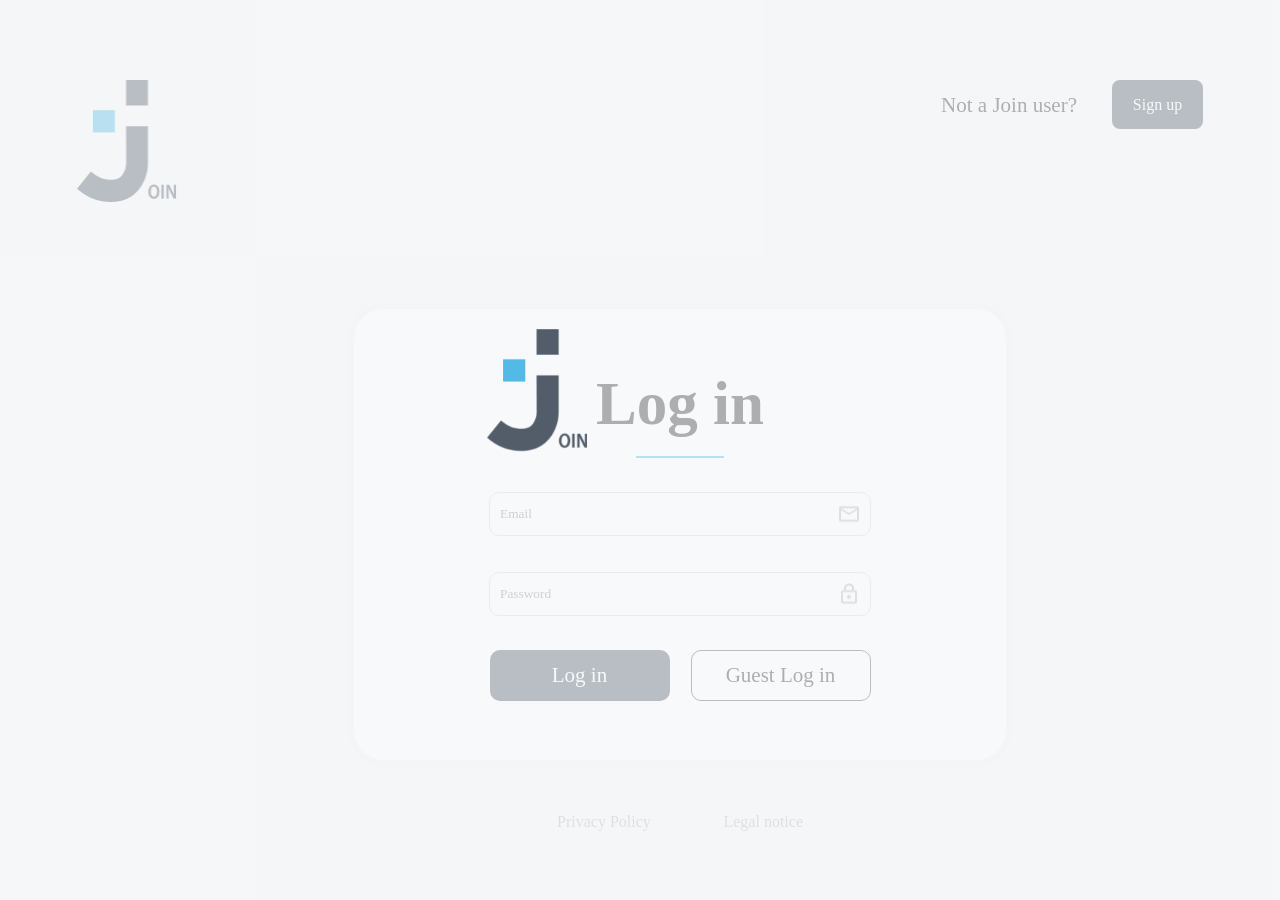
==== HTML/board.html @ f8137b7a "Join project" ====
<!DOCTYPE html>
<html lang="de">
  <head>
    <meta charset="UTF-8" />
    <meta name="viewport" content="width=device-width, initial-scale=1.0" />
    <link rel="preconnect" href="https://fonts.googleapis.com" />
    <link rel="preconnect" href="https://fonts.gstatic.com" crossorigin />
    <link
      href="https://fonts.googleapis.com/css2?family=Delius+Swash+Caps&family=Inter:ital,opsz,wght@0,14..32,100..900;1,14..32,100..900&family=Open+Sans:ital,wght@0,300..800;1,300..800&family=Raleway:ital,wght@0,100..900;1,100..900&display=swap"
      rel="stylesheet"
    />
    <link rel="icon" type="image/x-icon" href="../Assets/favIcon.png" />

  <link rel="stylesheet" href="../style.css" />
  <link rel="stylesheet" href="../CSS/header.css" />
  <link rel="stylesheet" href="../CSS/nav-bar.css" />
  <link rel="stylesheet" href="../CSS/board.css" />
  <link rel="stylesheet" href="../CSS/header.css" />
  <link rel="stylesheet" href="../CSS/addtaskOverlay.css" />
  <link rel="stylesheet" href="../CSS/responsive-board.css" />
  <link rel="stylesheet" href="../CSS/assets-board.css" />
  

  <script src="../script.js"></script>
  <script src="../JS/board.js"></script>
  <script src="../JS/nav-bar.js"></script>
  <script src="../JS/header.js"></script>
  <script src="../JS/template.js"></script>
  <script src="../JS/edit-task.js"></script>
  <script src="../JS/edit-task-subtask.js"></script>
  <script src="../JS/edit-task-user.js"></script>
  <script src="../JS/open-task.js"></script>
  <script src="../JS/template-board.js"></script>

    <title>Board</title>
  </head>
  <body id="body" onload="userCheck()">
    <div id="frame">
      <div id="main-container">
        <div id="header" w3-include-html="../HTML/header.html"></div>
        <div class="board-container">
          <div class="header-board hidden" id="sectionBoard">
            <div class="section">
              <h1>Board</h1>
              <div id="add-task-mobile" onclick="openInputPage('todo')" class="add-task-board">
                +
              </div>
            </div>
            <div class="search-container">
              <input
                type="text"
                id="search"
                placeholder="Find Task"
                oninput="searchFromSearchInput()"/>
              <img
                class="search-icon"
                src="../Assets/search.png"
                alt="search-icon"/>
            </div>
          </div>
          <div class="header-board" id="sectionBoardPlus">
            <h1>Board</h1>
            <div class="section-board">
              <div class="search-container">
                <input
                  type="text"
                  id="searchTask"
                  placeholder="Find Task"
                  oninput="searchFromSearchTaskInput()"/>
                <img
                  class="search-icon"
                  src="../Assets/search.png"
                  alt="search-icon"/>
              </div>

              <div onclick="openInputPage('todo')" class="add-task-board-plus">
                + Add Task
              </div>
            </div>
          </div>

          <div class="board">
            <div
              class="column"
              id="todo"
              ondragover="allowDrop(event)"
              ondrop="handleDrop(event)">
              <div class="column-header">
                <h2>To Do</h2>
                <button onclick="openInputPage('todo')" class="add-task">
                  +
                </button>
              </div>
              <div class="task-list" id="taskList">
                <div class="no-tasks">No tasks To do</div>
              </div>
              <div class="task-container" id="todo-tasks"></div>
            </div>
            <div
              class="column"
              id="in-progress"
              ondragover="allowDrop(event)"
              ondrop="handleDrop(event)">
              <div class="column-header">
                <h2>In Progress</h2>
                <button onclick="openInputPage('in-progress')" class="add-task">
                  +
                </button>
              </div>
              <div class="task-list">
                <div class="no-tasks">No tasks In progress</div>
              </div>
              <div
                class="task-container in-progress"
                id="in-progress-tasks">
              </div>
            </div>
            <div
              class="column"
              id="await-feedback"
              ondragover="allowDrop(event)"
              ondrop="handleDrop(event)">
              <div class="column-header">
                <h2>Await Feedback</h2>
                <button
                  onclick="openInputPage('await-feedback')"
                  class="add-task">
                  +
                </button>
              </div>
              <div class="task-list">
                <div class="no-tasks">No tasks Await feedback</div>
              </div>
              <div
                class="task-container await-feedback"
                id="await-feedback-tasks"
              ></div>
            </div>
            <div
              class="column"
              id="done"
              ondragover="allowDrop(event)"
              ondrop="handleDrop(event)">
              <div class="column-header">
                <h2>Done</h2>
                <div></div>
              </div>
              <div class="task-list">
                <div class="no-tasks">No tasks Done</div>
              </div>
              <div class="task-container done" id="done-tasks"></div>
            </div>
          </div>
        </div>
        <div id="taskModal" class="modal">
          <div class="modal-content">
            <span class="close-button" onclick="closeTaskModal()"
                >&times;</span
              >
            <div class="task-modal">
              <h3 id="modalCategory" class="category-label"></h3>
              <h4 class="modalTitle" id="modalTitle"></h4>
              <p class="modalDescription" id="modalDescription"></p>
              <p class="modalDueDate">
                <strong>Due date:</strong> <span id="modalDueDate"></span>
              </p>
              <p class="modalPriority">
                <strong>Priority:</strong> <span id="modalPriority"></span>
              </p>
              <p><strong>Assigned To:</strong></p>
              <div id="modalAssignedUsers"></div>
              <p><strong>Subtasks:</strong></p>
              <div id="modalSubtasks"></div>
              <div class="modal-footer"></div>
            </div>
          </div>
        </div>
      </div>
      <div class="hero" id="hero">
        <div class="addtask-overlay">
          <div class="title-arrow">
            <h1>Add Task</h1>
            <button id="close-overlay" onclick="closeOverlay()"><img src="../Assets/Close.png" alt=""></button>
          </div>
          <div class="form-container">
            <div class="form-left">
              <div class="input-containers">
                <p>Title<span class="span">*</span></p>
                <input class="title-input" type="text" placeholder="Enter a title" id="title-input" onchange="clearTitleError()"/>
                <div class="erorr-msg" id="title-error"></div>
              </div>
              <div class="input-containers">
                <p>Description<span class="span">*</span></p>
                <textarea class="description-input" placeholder="Enter a Description" id="description" onchange="clearDescriptionError()"></textarea>
                <div class="erorr-msg description-error" id="description-error"></div>
              </div>
              <div class="input-containers">
                <p>Assigned to</p>
                <div onclick="openDropDownMenuUserOverlay(), addUserToTaskOverlay()" class="drop-down">
                  <div>Select contacts to assign</div>
                  <div>
                    <img class="drop-down-arrow" id="drop-down-arrow-contacts-overlay" src="../Assets/arrow_drop_downaa (1).png" alt="Arrow down"/>
                  </div>
                </div>
                <div class="contact-list-container-overlay" id="contact-listOverlay"></div>
                <div id="addedUersOverlay"></div>
              </div>
            </div>
            <hr />
            <div class="form-right">
              <div class="input-containers">
                <p>Due date<span class="span">*</span></p>
                <input class="date-input" type="date" id="date-input" onchange="clearDateError()"/>
                <div class="erorr-msg" id="date-error"></div>
              </div>
              <div class="prio-container">
                <p>Prio</p>
                <div class="prio-btn-container">
                  <button onclick="changeColorPrioBtnOverlay('urgent')" id="btn-urgent-overlay" class="btn-prio-urgent">Urgent<img id="urgent-img-overlay" src="../Assets/prio_urgent.png" alt="Urgent"/></button>
                  <button onclick="changeColorPrioBtnOverlay('medium')" id="btn-medium-overlay" class="btn-prio-medium-overlay">Medium<img id="medium-img-overlay" src="../Assets/prio_medium.png" alt="Medium"/></button>
                  <button onclick="changeColorPrioBtnOverlay('low')" id="btn-low-overlay" class="btn-prio-low">Low<img id="low-img-overlay" src="../Assets/prio_low.png" alt="Low"/></button>
                </div>
              </div>
              <div class="input-containers" id="input-category">
                <p>Category<span>*</span></p>
                <div class="drop-down" onclick="openDropDownMenuCategory()">
                  <div id="selected-category">Select task category</div>
                    <img class="drop-down-arrow" id="drop-down" src="../Assets/arrow_drop_downaa (1).png" alt="Arrow down"/>
                    <div class="erorr-msg category-error" id="category-error"></div>
                </div>
                <div class="category-options hidden" id="categorySelect">
                  <div onclick="selectCategory('Technical Task')">
                    Technical Task
                  </div>
                  <div onclick="selectCategory('User Story')">User Story</div>
                </div>
              </div>
              <div class="input-containers">
                <p>Subtasks</p>
                <div class="subtask-container">
                  <input oninput="toggleButtonVisibilityOverlay()" class="subtask-input" type="text" placeholder="Add new subtask" id="newSubtaskOverlay"/>
                  <img onclick="toggleButtonVisibilityOverlay(true)" id="confirm-subtask-btn-overlay" class="plus-img" src="../Assets/Subtasks +.png" alt=""/>
                  <button class="add-subtask" id="confirmButton-overlay" onclick="addSubtask()"><img src="../Assets/check_blue.png" alt="" /></button>
                  <span class="linie-overlay" id="linie-overlay" onclick="cancelSubtaskOverlay()">|</span>
                  <button class="cancle-subtask" id="cancelButton-overlay" onclick="cancelSubtaskOverlay()"><img src="../Assets/iconoir_cancel.png" alt="" /></button>
                </div>
                <div id="subtaskLabels" class="subtask-label-container-overlay"></div>
                <p class="required">This field is required<span>*</span></p>
              </div>
            </div>
          </div>
          <div class="add-clear-task">
            <div>
              <p>This field is required<span>*</span></p>
            </div>
            <div class="clear-addTask-container">
              <button onclick="clearTask()" class="clear-btn">Clear <img src="../Assets/iconoir_cancel.png" alt=""/></button>
              <button onclick="checkAddTaks()" class="creatTask-btn">Creat Task <img src="../Assets/check.png" alt=""/></button>
            </div>
          </div>
        </div>
      </div>
      <div class="overlay-msg" id="add-task-msg">
        <div class="msg-container">
        <div class="msg-box" id="msgBox">You added task sucsessfuly</div>
      </div>
      </div>
      <div id="nav-bar" w3-include-html="../HTML/nav-bar.html"></div>
      <script src="../JS/template.js"></script>
      <script src="../JS/add-task-overlay.js"></script>
      <script src="../JS/add-task-overlay-subtask.js"></script>
      <script src="../JS/add-task-overlay-prio.js"></script>
      <script src="../JS/template-board.js"></script>
      <link rel="stylesheet" href="../CSS/responsive-board.css"/>
    </div>
  </body>
</html>
---- style.css ----
* {
  box-sizing: border-box;
  margin: 0;
  font-family: inter;
}

body {
  display: flex;
  flex-direction: column;
}

a {
  text-decoration: none;
}

.clickable:hover {
  cursor: pointer;
}

#main-container {
  /* margin: 0 auto; Mihael */
  width: 100%;
  /* Mihael */
  position: relative;
  overflow-x: hidden;
}

#main-content {
  width: calc(100vw - 234px);
  max-width: calc(1440px - 234px);
  display: flex;
  flex-direction: column;
}

#frame {
  display: unset;
  background-color: #f6f7f8;
  width: 100%;
  justify-content: space-between;
  overflow-y: hidden;
  height: 100vh;

}

h1 {
  font-family: Inter;
  font-size: 61px;
  font-weight: 700;
  line-height: 73.2px;
}

h3 {
  font-size: 21px;
  font-weight: 400;
  line-height: 24px;
  text-align: center;
}

header {
  height: 80px;
  width: auto;
  display: flex;
  align-items: flex-start;
  padding: 80px 77px;
  justify-content: space-between;
}

.highlight-legal-documents {
  color: #29ABE2;
}

.header-logo {
  height: 39px;
  width: 32px;
}

button {
  cursor: pointer;
}

.user-button {
  display: flex;
  align-items: center;
  justify-content: center;
  height: 40px;
  width: 40px;
  border-radius: 100%;
  border: solid 3px #2a3647;
}

.user-button:hover {
  cursor: pointer;
}

.hero {
  padding-left: 16px;
  padding-right: 16px;
  padding-top: 110px;
  display: flex;
  justify-content: center;
  align-items: flex-start;
  flex-direction: column;
  gap: 20px;
}

h4 {
  font-size: 64px;
  font-weight: 600;
}

h5 {
  font-size: 10px;
}

.title-arrow {
  display: flex;
  justify-content: space-between;
  align-items: top;
  width: 100%;
}

.arrow-left {
  height: 32px;
  width: 32px;
}

.imprint-title {
  padding-bottom: 16px;
}

.email-div {
  padding-top: 16px;
}

h2 {
  font-size: 16px;
  font-weight: 800;
  text-align: left;
  text-underline-position: from-font;
  text-decoration-skip-ink: none;
}

.login-header {
  padding: 37px 38px;
}

.login-logo {
  position: relative;
  height: 122px;
  width: 100px;
}

input:focus {
  outline: none !important;
  border: 1px solid #29abe2;
}

.input-box {
  position: relative;
  height: 48px;
  width: 402px;
  display: flex;
  justify-content: space-between;
  align-items: center;
  padding: 0 10px;
}

.input-box input {
  border: solid 1px #d1d1d1;
  border-radius: 10px;
  height: 44px;
  width: 100%;
  padding-left: 10px;
  padding-right: 10px;
}

.input-img {
  position: absolute;
  right: 20px;
  height: 24px;
  width: 24px;
}

.show-password-img {
  cursor: pointer;
}

.input-box input:focus {
  outline: none !important;
  border: 1px solid #29abe2 !important;
}

.erorr-msg {
  display: none;
  font-size: 12px;
  color: red;
  padding-left: 12px;
  position: absolute;
  top: 50px;
}

.initials-circle-logo {
  display: inline-flex;
  justify-content: center;
  align-items: center;
  width: 40px;
  height: 40px;
  border-radius: 50%;
  color: #29abe2;
  font-weight: bold;
  font-size: 16px;
  margin: 5px;
  text-transform: uppercase;
}

.initials-circle-logo h3 {
  font-size: 20px;
  font-weight: 600;
}

.add-clear-task-mobile {
  display: none;
}

#click-privacy {
  transition: all 0.2s ease;
}

#click-legal {
  transition: all 0.2s ease;
}

.color-on-click {
  color: #29ABE2;
  font-weight: 800;
}

.color-on-click-hover:hover {
  color: #29ABE2;
  font-weight: 800;
}

.msg-box {
  height: 74px;
  width: 326px;
  position: absolute;
  background-color: #2a3647;
  display: flex;
  justify-content: center;
  align-items: center;
  color: white;
  font-size: 20px;
  border-radius: 20px;
  animation: overlaySlideIn 0.5s linear forwards;
  top: 50%;
  left: 50%;
  transform: translate(-50%, -50%);
}

.overlay-msg {
  display: none;
  position: absolute;
  top: 0;
  left: 0;
  height: 100vh;
  width: 100vw;
  background-color: rgba(0, 0, 0, 0.356);
  justify-content: center;
  align-items: center;
  z-index: 1000;
}

@keyframes overlaySlideIn {
  0% {
    top: 100%;
    left: 50%;
    transform: translate(-50%, 0);
  }

  100% {
    top: 50%;
    left: 50%;
    transform: translate(-50%, -50%);
  }
}

@media (max-width: 830px) {
  #main-content {
    height: calc(100vh - 160px);
    width: 100%;
  }

  .add-clear-task-mobile {
    display: flex;
    background-color: #f6f7f8;
    justify-content: flex-end;
    padding: 10px;
  }

  .add-clear-task-mobile p {
    display: none;
  }
}

@media (max-width: 680px) {
  h1 {
    font-size: 47px;
  }
}

@media (max-width: 500px) {
  .input-box {
    width: calc(100% - 32px);
  }

  .input-box input {
    width: 100%;
  }
}

@media (max-width: 340px) {
  h1 {
    font-size: 32px;
  }
}

.grid-container {
  display: grid;
  grid-template-columns: 41px 1fr;
  padding: 16px 0;
}

.grid-container div {
  padding: 0px;
}

.grid-container h1 {
  font-size: 24px;
}

@media screen and (min-width: 830px) {
  #frame {
    display: flex;
    flex-direction: row-reverse;
    justify-content: start;
    width: unset;
  }

  h5 {
    font-size: 14px;
  }

  .hero {
    padding-left: 96px;
    padding-top: 110px;
  }
}
---- CSS/header.css ----
#header {
  height: 80px;
  align-items: center;
  padding-left: 16px;
  padding-right: 16px;
  box-shadow: 0px 4px 4px 0px #0000001a;
  justify-content: space-between;
  position: sticky;
  top: -1px;
  background-color: white;
  z-index: 1000;
  display: flex;
}

.header-logo {
  height: 39px;
  width: 32px;
}

.user-button {
  display: flex;
  align-items: center;
  justify-content: center;
  height: 40px;
  width: 40px;
  border-radius: 100%;
  border: solid 2px #2a3647;
}

#header-center {
  display: none;
  font-weight: 400;
  font-size: 20px;
}

.header-right-logged-out {
  display: none;
}

.header-right-logged-in {
  display: flex;
  justify-content: space-between;
  align-items: center;
}

#help-button {
  display: none;
  padding-right: 16px;
}

/* User-Button Menue */
.usr-menu-box {
  background-color: #2A3647;
  color: #CDCDCD;
  text-decoration: none;
  border-radius: 20px 0px 20px 20px;
  padding: 18px 10px;
  display: flex;
  flex-direction: column;
  position: absolute;
  top: 96px;
  right: 10px;
  transition: all 250ms ease-in-out;
  box-shadow: 0px 0px 4px 0px #0000001A;
  z-index: 2;
  gap: 8px;
}

.usr-menu-closed {
  transform: translateX(calc(100% + 14px));
}

.usr-menu-button {
  color: #CDCDCD;
  background-color: #2a364700;
  border: unset;
  display: flex;
  padding: 8px 16px;
  font-size: 16px;
}

.usr-menu-button:hover {
  color: white;
}

.ar-overlay-box {
  position: fixed;
  top: 0;
  right: 0;
  bottom: 0;
  left: 0;
  display: none;
  z-index: 1;
}

.ar-overlay-closed {
  display: unset;
}

@media screen and (min-width: 830px) {
  #usr-menu-help-button {
    display: none;
  }

  #header-center {
    display: unset;
  }

  #header {
    justify-content: space-between !important;
  }
}

@media screen and (min-width: 830px) {
  #header-left {
    display: none;
  }

  #header {
    position: sticky;
    height: 96px;
    box-shadow: none;
    padding: 20px 40px 20px 116px;
    box-shadow: 0px 4px 4px 0px #0000001a;
    justify-content: flex-end;
  }

  #help-button {
    display: unset;
  }

  .user-button {
    height: 56px;
    width: 56px;
    border: solid 3px #2A3647;
  }

  #help-button-usr-menu {
    display: none;
  }
}
---- CSS/nav-bar.css ----
.menu-logged-in {
  display: flex;
  justify-content: space-between;
  align-items: center;
  padding: 2px 0;
}

.menu-logged-out {
  display: none;
}

#nav-bar {
  position: sticky;
  bottom: 0;
  background: #2a3647;
  color: #cdcdcd;
  box-shadow: 0px 0px 4px 0px #0000001a;
}

.frame-nav-bar-logged-in {
  display: flex;
  flex-direction: column;
  justify-content: space-between;
  align-items: center;
  height: 100%;
}

.frame-nav-bar-logged-out {
  display: flex;
  justify-content: space-between;
}

.legal-documents-logged-in {
  display: none;
  padding-bottom: 64px;
}

.legal-documents-logged-out {
  display: flex;
  gap: 4px;
}

.legal-documents-logged-out .nav-button {
  width: 100%;
  padding: 8px;
}

.log-in-logged-in {
  display: none;
}

#logo-nav-bar {
  display: none;
  padding: 64px 0;
}

#logo-nav-bar svg {
  height: 122px;
}

.nav-button {
  background-color: unset;
  border: none;
  padding: unset;
  display: flex;
  justify-content: center;
  flex-direction: column;
  align-items: center;
  width: 80px;
  height: 76px;
  transition: color 0.3s, fill 0.3s;
  color: #cdcdcd;
  font-size: 14px;
  border-radius: 16px;
}

#summary-button:hover #summary-img {
  background-image: url(../Assets/img/summary_w_L.png);
}

#board-button:hover #board-img {
  background-image: url(../Assets/img/board_w_L.png);
}

#add-task-button:hover #add-task-img {
  background-image: url(../Assets/img/add-task_w_L.png);
}

#contacts-button:hover #contacts-img {
  background-image: url(../Assets/img/contacts_w_L.png);
}

#log-in-button:hover #log-in-img {
  background-image: url(../Assets/img/log-in_w_L.png);
}

.nav-button:hover {
  background-color: #091931;
  color: white;
}

.nav-button-img {
  width: 24px;
  height: 24px;
  background-repeat: no-repeat;
  background-position: center;
  background-size: 24px;
}

#summary-img {
  background-image: url(../Assets/img/summary_g_L.png);
}

#board-img {
  background-image: url(../Assets/img/board_g_L.png);
}

#add-task-img {
  background-image: url(../Assets/img/add-task_g_L.png);
}

#contacts-img {
  background-image: url(../Assets/img/contacts_g_L.png);
}

#log-in-img {
  background-image: url(../Assets/img/log-in_g_L.png);
}

@media screen and (min-width: 382px) {
  .menu-logged-in {
    padding: 2px 2px;
    gap: 10px;
  }

  .frame-nav-bar-logged-out {
    padding: 0 16px;
  }
}

@media screen and (min-width: 830px) {
  #menu {
    flex-direction: column;
    align-items: center;
  }

  #nav-bar {
    height: 100vh;
    display: flex;
    flex-direction: column;
    justify-content: space-between;
    position: sticky;
    top: 0;
  }

  .nav-button {
    width: 232px;
    height: 46px;
    display: flex;
    flex-direction: unset;
    gap: 8px;
    border-radius: unset;
  }

  .nav-button-img {
    width: 32px;
    height: 32px;
    background-size: 32px;
    justify-content: center;
  }

  .nav-button p {
    width: 80px;
    display: flex;
    justify-content: start;
    font-size: 16px;
  }

  .nav-button:hover {
    border-radius: unset;
  }

  #logo-nav-bar {
    display: flex;
    justify-content: center;
  }

  #legal-documents {
    display: flex;
    flex-direction: column;
    justify-content: center;
    align-items: center;
    width: 100%;
  }

  #legal-documents p {
    padding-left: 52px;
    width: 100%;
  }

  .footer-button {
    padding: unset;

    display: flex;
    flex-direction: row;
    justify-content: start;
    align-items: start;

    align-items: center;
    width: 100%;
    height: 76px;
    transition: color 0.3s, fill 0.3s;
  }

  .footer-button-frame {
    display: flex;
    justify-content: center;
    flex-direction: unset;
    align-items: start;
    height: 76px;
    width: calc(232 - (2 * 53));
  }

  .footer-button svg {
    width: 30px;
    height: 30px;
  }

  .frame-nav-bar-logged-out {
    flex-direction: column;
    justify-content: space-between;
    padding: 0 0 64px;
    height: 100%;
  }

  .frame-nav-bar-logged-in {
    padding: 0 0 64px;
  }

  .legal-documents-logged-out .nav-button {
    width: 232px;
  }
}
---- CSS/board.css ----
* {
  margin: 0;
  padding: 0;
  font-family: Arial, sans-serif;
}

#board-button {
  background-color: #091931;
  color: white;
}

body {
  font-family: Arial, sans-serif;
  margin: 0;
  padding: 0;
  display: flex;
  flex-direction: column;
  gap: 20px;
  background-color: #f8f9fa;
}

.board-container {
  margin-top: 110px;
  margin-left: 91px;
  margin-right: 110px;
  max-width:1200px
}

.header-board {
  display: flex;
  padding-bottom: 16px;
  flex-direction: column;
}

.section {
  display: flex;
  justify-content: space-between;
  align-items: center;
  padding-bottom: 16px;
}

.add-task-board {
  background: #2a3647;
  color: white;
  font-size: 24px;
  height: 40px;
  width: 40px;
  display: flex;
  align-items: center;
  justify-content: center;
  border-radius: 8px;
  cursor: pointer;
}

.search-container {
  display: flex;
  border-radius: 10px;
  border: 1px solid #a8a8a8;
  background-color: #ffffff;
  width: 280px;
  padding-inline: 16px;
  padding-block: 8px;
  box-sizing: unset;
  align-items: center;
}

.search-container:hover {
  border: 1px solid #29abe2;
}

#search {
  flex-grow: 1;
  border: none;
  outline: none;
  background: transparent;
  font-size: 14px;
  color: #666;
}

#searchTask {
  flex-grow: 1;
  border: none;
  outline: none;
  background: transparent;
  font-size: 14px;
  color: #666;
}

.search-icon {
  width: 26px;
  height: 18px;
  cursor: pointer;
  border-left: 1px solid #ccc;
  padding-left: 8px;
}

.add-task-button {
  padding: 10px 15px;
  background-color: #28a745;
  color: white;
  border: none;
  border-radius: 5px;
  cursor: pointer;
}

.board {
  display: flex;
  justify-content: space-between;
  flex-direction: column;
}

.column {
  flex-grow: 1;
  width: 100%;
  margin-bottom: 20px;
  display: flex;
  flex-direction: column;
  padding: 10px;
  box-sizing: border-box;
  overflow: hidden;
  height: 100%;
}

.hidden {
  display: none;
}

.column-header {
  display: flex;
  justify-content: space-between;
  align-items: center;
  margin-bottom: 10px;
}

.add-task {
  height: 24px;
  width: 24px;
  display: flex;
  align-items: center;
  justify-content: center;
  border: 2px solid #2d3e50;
  border-radius: 5px;
  cursor: pointer;
  font-size: larger;
}

.add-task:hover {
  border: 2px solid #29abe2;
  color: #29abe2;
}

.task-list {
  background: #e7e7e7;
  border: 1px dashed #d1d1d2;
  border-radius: 8px;
  padding: 16px;
  text-align: center;
  font-size: 14px;
}

.no-tasks {
  color: #c7c7c7;
  font-style: italic;
}

.task-container {
  min-height: 550px;
  border: 2px dashed #00000000;
  overflow-y: auto;
}

.column h2 {
  font-size: 20px;
  margin: 0;
  width: 176px;
  font-weight: 700;
}

.task:active {
  cursor: grabbing;
}

.task-container.highlight-drop {
  border: 2px dashed #848788;
  background-color: #e4e5e6;
  border-radius: 8px;
}

.user-card:active {
  opacity: 0.1;
  cursor: grabbing;
  z-index: 1000;
}

.user-card {
  display: flex;
  justify-content: center;
  gap: 24px;
}

.user-story-card {
  flex: none;
  background: white;
  box-shadow: 0px 0px 0px rgba(0, 0, 0, 0.35), 0px 3px 5px rgba(0, 0, 0, 0.5);
  border-radius: 12px;
  padding: 16px;
  margin: 16px 0;
  width: 280px;
}

.user-story-card h4 {
  color: #2d3e50;
  font-size: 16px;
  margin-bottom: 4px;
  font-weight: bold;
  display: -webkit-box;
  -webkit-line-clamp: 2;
  -webkit-box-orient: vertical;
  overflow: hidden;
  text-overflow: ellipsis;
  word-wrap: break-word;
}

.user-story-card p {
  font-size: 14px;
  color: #666;
  margin-bottom: 16px;
  display: -webkit-box;
  -webkit-line-clamp: 2;
  -webkit-box-orient: vertical;
  overflow: hidden;
  text-overflow: ellipsis;
  word-wrap: break-word;
}

.modalTitle {
  font-size: 24px;
  font-weight: bold;
  display: -webkit-box;
  -webkit-line-clamp: 4;
  -webkit-box-orient: vertical;
  word-wrap: break-word;
}

.modalDescription {
  font-size: 16px;
  display: -webkit-box;
  -webkit-line-clamp: 4;
  -webkit-box-orient: vertical;
  word-wrap: break-word;
}

.progress-container {
  display: flex;
  align-items: center;
  justify-content: space-between;
  margin-bottom: 8px;
}

.progress-bar {
  width: 55%;
  height: 8px;
  background: #e6e6e6;
  border-radius: 4px;
  position: relative;
}

.progress-bar-div {
  width: 100%;
  height: 8px;
  background: #e6e6e6;
  border-radius: 4px;
  position: relative;
}

.progress-bar .progress {
  height: 100%;
  background: #29abe2;
  border-radius: 4px;
  width: 50%;
}

.progress-bar-div .progress-div {
  height: 100%;
  background: #29abe2;
  border-radius: 4px;
}

.subtasks {
  font-size: 12px;
  color: #666;
}

.user-container {
  display: flex;
  justify-content: space-between;
  align-items: center;
}

.user-avatar-container {
  display: flex;
  align-items: center;
  position: relative;
}

.user-avatar {
  height: 32px;
  width: 32px;
  border-radius: 50%;
  display: flex;
  align-items: center;
  justify-content: center;
  font-size: 12px;
  color: white;
  border: 2px solid white;
  position: relative;
  margin-left: -8px;
}

.user-avatar:first-child {
  margin-left: 0;
}

.category-label.user-story {
  background-color: blue;
  color: white;
  padding: 5px 15px;
  border-radius: 8px;
  display: inline-block;
  font-size: 16px;
}

.category-label.technical-task {
  background-color: #20e3b2;
  color: white;
  padding: 5px 15px;
  border-radius: 8px;
  font-size: 16px;
  display: inline-block;
  max-width: 135px;
}

.uncategorized {
  background-color: gray;
  color: white;
  border-radius: 8px;
  padding: 5px 10px;
  display: inline-block;
  font-weight: bold;
}

.user-story {
  background-color: blue;
  color: white;
  border-radius: 8px;
  padding: 5px 10px;
  display: inline-block;
  max-width: 116px;
  font-size: 16px;
}

.technical-task {
  background-color: #20E3B2;
  color: white;
  border-radius: 8px;
  padding: 5px 10px;
  display: inline-block;
  max-width: 135px;
  font-size: 16px;
}

.user-container img {
  vertical-align: middle;
  margin-left: 5px;
}

.hidden {
  display: none;
}

.modal {
  display: none;
  position: fixed;
  z-index: 1000;
  left: 0;
  top: 0;
  width: 100%;
  height: 100%;
  background-color: rgba(0, 0, 0, 0.5);
  padding: 20px;
}

.modal-content {
  background-color: white;
  border-radius: 20px;
  max-width: 530px;
  width: 100%;
  box-shadow: 0 8px 24px rgba(0, 0, 0, 0.2);
  font-family: "Inter", sans-serif;
  animation: fadeInRight 0.5s ease-out;
  transform: translate(-50%, -50%);
  top: 50%;
  left: 50%;
  height: auto;
  overflow-y: auto;
  position: relative;
  padding-left: 32px;
  padding-right: 32px;
  padding-top: 32px;
  max-height: 80vh;
}

.task-modal {
  display: flex;
  flex-direction: column;
  gap: 24px;
  max-height: 650px;
  padding-right: 12px;
}

.section-board {
  display: flex;
  gap: 30px;
}

.add-task-board-plus {
  text-overflow: ellipsis;
  cursor: pointer;
  display: flex;
  align-items: center;
  justify-content: center;
  text-align: center;
  height: 48px;
  font-weight: 700;
  font-size: 21px;
  border-radius: 8px;
  color: #ffffff;
  background-color: #2a3647;
  padding: 0px 24px;
}

.add-task-board-plus:hover {
  background-color: #29abe2;
}

.modalDueDate {
  display: flex;
  gap: 12px;
}

.modalPriority {
  display: flex;
  gap: 34px;
}

.modalsDueDate {
  display: flex;
  flex-direction: column;
  gap: 12px;
}

.modalsPriority {
  display: flex;
  flex-direction: column;
  gap: 34px;
}

@keyframes fadeInRight {
  from {
    opacity: 0;
    transform: translate(0, -50%);
  }

  to {
    opacity: 1;
    transform: translate(-50%, -50%);
  }
}

.todo:hover {
  transform: rotate(2deg);
  cursor: pointer;
}

.modal-category {
  background-color: #0038ff;
  color: white;
  padding: 10px 20px;
  border-radius: 20px;
  display: inline-block;
  font-size: 16px;
  font-weight: bold;
  margin-bottom: 20px;
  width: 150px;
  text-align: center;
}

.subtask-list {
  display: flex;
  flex-direction: column;
}
.subtask-edit-input{
  width: 100%;
  border:none;
  font-size: 16px;
}

.user-item {
  display: flex;
  align-items: center;
  gap: 12px;
}

.user-avatar {
  height: 40px;
  width: 40px;
  border-radius: 50%;
  display: flex;
  align-items: center;
  justify-content: center;
  font-size: 16px;
  font-weight: bold;
  color: white;
  border: 2px solid white;
  box-shadow: 0 2px 8px rgba(0, 0, 0, 0.1);
  text-transform: uppercase;
}

.user-name {
  font-size: 16px;
  font-weight: 500;
  color: #333;
  white-space: nowrap;
}

.modal-footer {
  position: sticky;
  bottom: 0;
  background-color: white;
  padding-bottom: 40px;
  padding-top: 10px;
  display: flex;
  justify-content: flex-end;
  gap: 10px;
}

.delete-button,
.edit-button {
  cursor: pointer;
  display: flex;
  align-items: center;
  gap: 10px;
  transition: color 0.3s ease, transform 0.3s ease;
}

.line {
  display: flex;
  align-items: center;
  font-size: 24px;
  color: #e8e8e8;
}

.modal-footer p {
  display: inline-block;
  margin: 0;
  font-size: 14px;
  color: #333;
}

.delete-button:hover img {
  content: url('../Assets/delete_blue.png');
}

.delete-button:hover p {
  color: #29abe2;

}

.edit-button:hover img {
  content: url('../Assets/edit_blue.png');
}

.edit-button:hover p {
  color: #29abe2;

}

.close-button {
  display: flex;
  top: 20px;
  right: 20px;
  font-size: 28px;
  cursor: pointer;
  color: #333;
  justify-content: flex-end;
}

#modalSubtasks {
  display: flex;
  flex-direction: column;
  gap: 10px;
}

.modal-edit-content {
  background-color: white;
  padding: 32px;
  border-radius: 20px;
  max-width: 530px;
  width: 100%;
  box-shadow: 0 8px 24px rgba(0, 0, 0, 0.2);
  font-family: "Inter", sans-serif;
  overflow-y: auto;
  position: relative;
  transform: translate(-50%, -50%);
  top: 50%;
  left: 50%;
}

.modal-edit-content h2 {
  font-size: 20px;
  font-weight: bold;
  margin-bottom: 16px;
}

.modal-edit-content label {
  font-size: 14px;
  font-weight: bold;
  margin-top: 12px;
  display: block;
}

.edit-text {
  padding: 10px 10px;
  border-radius: 10px;
  border: 1px solid #d1d1d1;
  color: #000000;
  resize: none;
  outline: none;
  width: 95%;
}

textarea {
  height: 80px;
}

.inputStyle {
  margin-right: 5px;
}
---- CSS/header.css ----
#header {
  height: 80px;
  align-items: center;
  padding-left: 16px;
  padding-right: 16px;
  box-shadow: 0px 4px 4px 0px #0000001a;
  justify-content: space-between;
  position: sticky;
  top: -1px;
  background-color: white;
  z-index: 1000;
  display: flex;
}

.header-logo {
  height: 39px;
  width: 32px;
}

.user-button {
  display: flex;
  align-items: center;
  justify-content: center;
  height: 40px;
  width: 40px;
  border-radius: 100%;
  border: solid 2px #2a3647;
}

#header-center {
  display: none;
  font-weight: 400;
  font-size: 20px;
}

.header-right-logged-out {
  display: none;
}

.header-right-logged-in {
  display: flex;
  justify-content: space-between;
  align-items: center;
}

#help-button {
  display: none;
  padding-right: 16px;
}

/* User-Button Menue */
.usr-menu-box {
  background-color: #2A3647;
  color: #CDCDCD;
  text-decoration: none;
  border-radius: 20px 0px 20px 20px;
  padding: 18px 10px;
  display: flex;
  flex-direction: column;
  position: absolute;
  top: 96px;
  right: 10px;
  transition: all 250ms ease-in-out;
  box-shadow: 0px 0px 4px 0px #0000001A;
  z-index: 2;
  gap: 8px;
}

.usr-menu-closed {
  transform: translateX(calc(100% + 14px));
}

.usr-menu-button {
  color: #CDCDCD;
  background-color: #2a364700;
  border: unset;
  display: flex;
  padding: 8px 16px;
  font-size: 16px;
}

.usr-menu-button:hover {
  color: white;
}

.ar-overlay-box {
  position: fixed;
  top: 0;
  right: 0;
  bottom: 0;
  left: 0;
  display: none;
  z-index: 1;
}

.ar-overlay-closed {
  display: unset;
}

@media screen and (min-width: 830px) {
  #usr-menu-help-button {
    display: none;
  }

  #header-center {
    display: unset;
  }

  #header {
    justify-content: space-between !important;
  }
}

@media screen and (min-width: 830px) {
  #header-left {
    display: none;
  }

  #header {
    position: sticky;
    height: 96px;
    box-shadow: none;
    padding: 20px 40px 20px 116px;
    box-shadow: 0px 4px 4px 0px #0000001a;
    justify-content: flex-end;
  }

  #help-button {
    display: unset;
  }

  .user-button {
    height: 56px;
    width: 56px;
    border: solid 3px #2A3647;
  }

  #help-button-usr-menu {
    display: none;
  }
}
---- CSS/addtaskOverlay.css ----
hero.prio-container {
    display: flex;
    flex-direction: column;
    gap: 10px;
  }
  
  .prio-btn-container {
    display: flex;
    justify-content: space-between;
    padding-bottom: 16px;
  }
  
  .hero {
    display: none;
    padding-top: 0 !important;
    padding-left: 96px;
    animation: overlaySlideIn 1s;
  }
  
  .form-container {
    display: flex;
    justify-content: space-between;
    width: 100%;
  }
  
  .btn-prio-urgent {
    display: flex;
    justify-content: center;
    align-items: center;
    gap: 10px;
    height: 41px;
    width: 121px;
    background-color: #ffffff;
    border: none;
    box-shadow: 0px 0px 4px 0px #0000001a;
    border-radius: 8px;
  }
  
  .btn-prio-medium-overlay {
    display: flex;
    justify-content: center;
    align-items: center;
    gap: 10px;
    height: 41px;
    width: 121px;
    background-color: #ffa800;
    border: none;
    box-shadow: 0px 0px 4px 0px #0000001a;
    border-radius: 8px;
  }
  
  .btn-prio-low {
    display: flex;
    justify-content: center;
    align-items: center;
    gap: 10px;
    height: 41px;
    width: 121px;
    background-color: #ffffff;
    border: none;
    box-shadow: 0px 0px 4px 0px #0000001a;
    border-radius: 8px;
  }
  
  .clear-addTask-container {
    display: flex;
    flex-direction: row;
    justify-content: flex-end;
    padding-right: 16px;
    gap: 8px;
  }
  
  .clear-btn {
    height: 56px;
    width: 110px;
    border: solid #2a3647;
    background-color: #f6f7f8;
    border-radius: 10px;
    display: flex;
    align-items: center;
    justify-content: center;
    gap: 4px;
    font-size: 21px;
  }
  
  .creatTask-btn {
    height: 56px;
    width: 183px;
    color: white;
    background-color: #2a3647;
    border: solid #2a3647;
    border-radius: 10px;
    display: flex;
    align-items: center;
    justify-content: center;
    gap: 4px;
    font-size: 21px;
  }
  
  .title-input {
    height: 40px;
    border: 1px solid #d1d1d1;
    border-radius: 10px;
    padding-left: 21px;
  }
  
  .add-subtask {
    position: absolute;
    right: 16px;
  }

  .linie-overlay {
    display: none;
    position: absolute;
    right: 44px;
    color: #d1d1d1;
  }
  
  .cancle-subtask {
    position: absolute;
    right: 50px;
  }
  
  .subtask-input {
    height: 40px;
    border: 1px solid #d1d1d1;
    border-radius: 10px;
    padding-left: 21px;
    width: 100%;
  }
  
  button {
    border: none;
    background: none;
    padding-block: 0;
    padding-inline: 0;
  }
  
  input::placeholder {
    font-size: 16px;
  }
  
  .input-containers {
    display: flex;
    flex-direction: column;
    gap: 8px;
    width: 396px;
    padding-bottom: 16px;
    position: relative;
    width: 100%;
  }
  
  .description-input {
    height: 88px;
    border: 1px solid #d1d1d1;
    border-radius: 10px;
    padding: 18px 21px;
    font-size: 16px;
  }
  
  .date-input {
    height: 40px;
    border: 1px solid #d1d1d1;
    border-radius: 10px;
    padding: 0 21px;
  }
  
  .drop-down {
    height: 48px;
    border: 1px solid #d1d1d1;
    display: flex;
    align-items: center;
    justify-content: space-between;
    border-radius: 8px;
    padding-left: 16px;
    cursor: pointer;
    background-color: white;
    box-shadow: 0 2px 5px rgba(0, 0, 0, 0.1);
  }
  
  .drop-down-arrow {
    height: 20px;
    padding-right: 16px;
  }
  
  /* Dropdown-Inhalt */
  .category-options {
    width: 100%;
    border-radius: 8px;
    background-color: white;
    box-shadow: 0 4px 6px rgba(0, 0, 0, 0.1);
    z-index: 10;
    padding: 5px 0;
    border: none;
    /* Entfernt den Rahmen */
    position: absolute;
    top: 80px;
  }
  
  .category-options div {
    padding: 10px;
    cursor: pointer;
    border: none;
    /* Kein Rahmen um die Optionen */
    border-radius: 0;
  }
  
  .category-options div:hover {
    background-color: #f0f0f0;
  }

  .title-arrow{
    align-items: center;
  }

  
  /* Versteckt */
  .hidden {
    display: none;
  }
  
  .subtask-overlay {
    display: flex;
    justify-content: space-between;
  }
  
  .subtask-label-container-overlay {
    height: 60px;
    overflow-y: auto;
    gap: 8px;
  }
  
  .subtask-label-overlay {
    padding: 5px 10px;
    border-radius: 15px;
    font-size: 14px;
  }
  
  .subtask-label-overlay button {
    background: none;
    border: none;
    cursor: pointer;
    font-size: 12px;
  }
  
  .images-container {
    display: none;
    justify-content: space-between;
    width: 60px
  }
  
  .subtask-label-overlay:hover .images-container {
    display: flex;
  }
  
  .subtask-label-overlay:hover {
    background-color: rgba(128, 128, 128, 0.151);
  }
  
  .subtask-label-overlay:hover input {
    background-color: rgba(128, 128, 128, 0);
  }
  
  .subtask-label-overlay input {
    border: none;
    background-color: white;
    width: 300px;
  }
  
  .contact-list-container-overlay {
    display: none;
    height: 160px;
    background-color: white;
    z-index: 1000;
    position: absolute;
    top: 80px;
    overflow: auto;
    overflow-x: hidden;
    width: 100%;
    flex-direction: column;
    gap: 5px;
  }
  
  .contact-overlay {
    width: 100%;
    display: flex;
    justify-content: space-between;
    align-items: center;
    padding: 0 16px;
    z-index: 5;
  }
  
  .contact-overlay:hover{
    cursor: pointer;
  }
  
  .name-and-img {
    display: flex;
    flex-direction: row;
    align-items: center;
    gap: 16px;
  }
  
  .initials-circle {
    display: inline-flex;
    justify-content: center;
    align-items: center;
    width: 40px;
    height: 40px;
    border-radius: 50%;
    color: white;
    font-weight: bold;
    font-size: 16px;
    margin: 5px;
    text-transform: uppercase;
  }
  
  .subtask-container {
    display: flex;
    align-items: center;
    border: solid 1px #d1d1d1;
    border-radius: 10px;
  }
  
  .subtask-container input {
    border: none;
  }
  
  .plus-img {
    position: absolute;
    right: 16px;
    height: 24px;
    width: 24px;
  }
  
  ::-webkit-scrollbar {
    width: 10px;
  }
  
  /* Track */
  ::-webkit-scrollbar-track {
    border-radius: 10px;
  }
  
  /* Handle */
  ::-webkit-scrollbar-thumb {
    background: #a8a8a8;
    border-radius: 10px;
  }
  
  #add-task-img {
    background-image: url(../Assets/img/add-task_w_L.png);
  }
  
  #confirmButton-Overlay {
    display: none;
  }
  
  #cancelButton-overlay {
    display: none;
  }

  .input-overlay{
    display: flex;
    gap: 4px;
    align-items: center;
  }

  .span-overlay {
    background-color: #000000;
    padding: 3px;
    border-radius: 50%;
    width: 1px;
    height: 4px;
    display: flex;
    justify-content: center;
    align-items: center;
  }
  
  .add-clear-task {
    display: flex;
    justify-content: space-between;
    align-items: flex-end;
  }
  
  .required {
    display: none;
  }
  
  .confirm-subtask {
    display: none;
  }
  
  .erorr-msg{
    top: 70px;
  }
  .description-error{
    top: 110px;
  }
  
  .category-error{
    top: 80px;
    padding-left: 0;
  }
  
  .selected-user{
    background-color: #2a3647;
    border-radius: 10px;
    color: white;
  }
  .line-overlay{
    color: #2a3647;
  }
  .span{
    color: red;
  }
  
  @media (max-width: 1290px) {
    .form-container {
      gap: 10px;
    }
  }
  
  @media (max-width: 1040px) {
    .btn-prio-urgent {
      width: 90px;
    }
  
    .btn-prio-medium {
      width: 90px;
    }
  
    .btn-prio-low {
      width: 90px;
    }
  
    .subtask {
      width: 100%;
    }
  
    .subtask input {
      width: 100%;
    }
  }

  @media(max-width: 900px){
    .form-container{
      padding-left: 0;
    }
  }
  .contact-list-container{
    padding: 0;
  }
  @media (max-width: 830px) {
    #frame {
      overflow-y: auto;
    }
  
    .form-container {
      flex-direction: column;
    }
  
    .btn-prio-urgent {
      width: 121px;
    }
  
    .btn-prio-medium {
      width: 121px;
    }
  
    .btn-prio-low {
      width: 121px;
    }
  
    #main-content {
      align-items: center;
    }
  
    .add-clear-task {
      /*  display: none; */
      position: sticky;
      background-color: #f6f7f8;
      bottom: 0px;
      padding: 10px;
    }
  
    .add-clear-task p {
      display: none;
    }
  
    .required {
      display: block;
    }
  
    #nav-bar {
      box-shadow: none;
    }
  
    .title-arrow {
      position: sticky;
      top: 82px;
      background-color: #f6f7f8;
      z-index: 1000;
    }
    .hero{
        display: none !important;
    }

  }
  
  @media screen and (min-width: 830px) {
    #add-task-button {
      border-radius: 0;
    }
  }
  
  @media(max-width: 520px){
    .hero{
      width: 100%;
    }
  }
  
  @media (max-width: 490px) {
    .form-left {
      width: 100%;
    }
  
    .form-right {
      width: 100%;
    }
  
    .subtask {
      width: 100%;
    }
  
    .subtask input {
      width: 100%;
    }
    .prio-btn-container{
      justify-content: space-around;
    }
  }
  .form-container{
    padding-left: 10px;
    padding-right: 10px;
  }
  
  
  @media (max-width: 370px) {
    .btn-prio-urgent {
      width: 80px;
      gap: 5px;
    }
  
    .btn-prio-medium {
      width: 80px;
      gap: 5px;
    }
  
    .btn-prio-low {
      width: 80px;
      gap: 5px;
    }
    .clear-btn{
      height: 46px;
      width: 90px;
    }
    .creatTask-btn{
      height: 46px;
      width: 140px;
    }
  }
  
  @media (max-width: 1220px) {
    #main-content {
      width: auto;
    }

  }

  @keyframes overlaySlideIn {
    0% {
      right: -100%; 
      top: 0; 
      transform: translate(100%, 0); 
    }
  
    100% {
      right: 0; 
      top: 0; 
      transform: translate(0, 0); 
    }
  }
---- CSS/responsive-board.css ----
@media (max-width: 768px) {
    .modal-body {
      width: 95%;
      height: 90%;
      margin: 5% auto;
    }
  }
  
  @keyframes fadeIn {
    from {
      opacity: 0;
    }
  
    to {
      opacity: 1;
    }
  }
  
  @keyframes slideDown {
    from {
      transform: translateY(-50px);
    }
  
    to {
      transform: translateY(0);
    }
  }
  
  @media (min-width: 1355px) {
    h2 {
      font-size: 12px;
    }
  
    .board {
      display: flex;
      flex-direction: row;
    }
  
    .task-container {
      display: flex;
      flex-direction: column;
    }
  
    .user-story-card {
      width: 230px;
    }
  
    .header-board {
      flex-direction: row;
      justify-content: space-between;
      align-items: center;
    }
    .column-header{
      justify-content: space-around;
    }
    .task-list{
      width: 85%;
      margin-left: 12px;
    }
    .add-clear-task{
      padding-top: 2px;
    }
    .form-container{
      padding-top: 46px;
    }
    .form-left{
      width: 440px;
    }
    
    .form-right{
      width: 440px;
    }
    hr {
      height: 340px;
    }
  
  }
  
  @media (max-width: 1355px) {
    .search-container {
      width: auto;
    }
  
    .user-card {
      justify-content: flex-start;
    }
  
    .task-container {
      display: flex;
      min-height: 200px;
      gap: 15px;
      padding-bottom: 60px;
    }
    .form-container{
      flex-direction: column;
      align-items: center;
      padding-top: 8px;
    }
    .addtask-overlay{
      width: 800px;
    }
    
    .form-left{
      width: 100%;
    }
    
    .form-right{
      width: 100%;
    }
    hr {
      height: 1px;
    }
    
  }
  @media (max-width: 1050px){
    .addtask-overlay {
      width: 700px;
    }
  }
  @media (max-width: 935px){
    .addtask-overlay {
      width: 600px;
    }
  }
  
  @media (max-width: 1500px) {
    .board-container {
      margin-top: 110px;
      margin-left: 35px;
      margin-right: 35px;
    }
  }
  @media (max-width: 830px){
    #frame {
      overflow-y: auto;
      overflow-x: hidden;
    }
  
  }
  
  @media(max-width: 1300px){
    .addtask-overlay{
      width: 100%;
      padding: 10px;
    }
  }
  
  @media (min-width: 315px) and (max-width: 830px) {
    #main-container {
      overflow-y: auto;
    }
  
    .board-container {
      display: block;
    }
  
    .board {
      display: flex;
      flex-direction: column; 
      gap: 16px;
      padding-bottom: 60px; 
    }
  
    .column {
      min-height: 150px;
    }
  
    .added-users {
      padding: 5px;
      gap: 6px;
    }
  }
  @media (max-width: 550px){
     .subtask-text{
      padding-left: 4px;
      max-width: 300px;
     }
     .subtask-edit-input{
      width: 86%;
     }
  }
  @media (max-width: 500px){
    .subtask-text{
     padding-left: 4px;
     max-width: 250px;
    }
  }
  @media (max-width: 490px) {
    .task-modal {
      gap: 15px;
    }
    .subtask {
      width: 200px;
    }
    .subtask-label{
      padding: 5px 0;
    }
    .images-container{
      height: 20px;
      width: 10px;
      gap: 3px;
    }
    .subtask-text{
      font-size: 12px;
    }
    .subtask-edit-input{
      width: 70%;
      font-size: 12px;
    }
  
  }
  @media (max-width: 450px){
    .subtask-text{
     padding-left: 2px;
     max-width: 200px;
    }
    .subtask-edit-items{
      padding: 10px 0px;
     }
  }
  
  @media (max-width: 395px) {
    .subtask {
      width: 200px;
    }
    .subtask-text{
      padding-left: 2px;
      max-width: 150px;
     }
  }
  
  @media (max-width: 385px) {
    .user-story-card {
      width: 230px;
    }
  
    .board-container {
      margin-top: 80px;
      margin-left: 15px;
      margin-right: 15px;
    }
  
    .added-users {
      padding: 5px;
      gap: 3px;
    }
  
    .modal-content {
      padding-left: 13px;
      padding-right: 13px;
      padding-top: 13px;
    }
    .images-container{
      height: 17px;
      position: absolute;
      right: 70px;
    }
    .subtask-label input{
      width: 77%;
    }
  
  }
  
  @media (max-width: 360px) {
    .btn-prio-low{
      width: 110px;
    }
    .btn-prio-medium{
      width: 110px;
    }
    .btn-prio-urgent{
      width: 110px;
    }
  
    .drop-down{
      font-size: 14px;
    }
  
    .user-contact span {
      font-size: 14px;
    }
  
    .subtask-label {
      padding: 5px 0px;
    }
  
    .subtask {
      width: 165px;
    }
  
    .prio-btn-container {
      gap: 5px;
    }
  
  }
  
  .task-buttons {
    display: none;
  }
  
  @media (max-width: 830px) {
    .task-buttons {
        display: flex;
        justify-content: space-between;
        margin-top: 10px;
    }
    .move-btn {
        font-size: 12px;
        border: none;
        border-radius: 4px;
        background-color: #ffffff;
        color: white;
        cursor: pointer;
    }
    .move-btn:hover {
        background-color: #80c7e5;
    }
    .arrow-right-icon{
      transform: rotate(90deg);
    }
    .arrow-left-icon{
      transform: rotate(-90deg);
    }
  }
---- CSS/assets-board.css ----
.prio-btn-container {
    height: 40px;
    display: flex;
    align-items: center;
    justify-content: space-around;
    justify-content: center;
    gap: 12px;
  }
  .error-message {
    color: red;
    font-size: 12px;
    margin-top: 4px;
    display: block;
  }
  
  .drop-down {
    background-color: #ffffff;
    border-radius: 10px;
    border: 1px solid #d1d1d1;
    padding: 12px 16px;
    display: flex;
    justify-content: space-between;
    align-items: center;
    cursor: pointer;
  }
  .subtask-container {
    display: flex;
    width: 100%;
    position: relative;
  }
  
  .subtask-label-container {
    display: flex;
    flex-wrap: wrap;
    gap: 8px;
  }
  
  .subtasks-label {
    padding: 5px 10px;
    border-radius: 15px;
    font-size: 14px;
    word-wrap: break-word;
  }
  
  .subtusk-input {
    padding: 10px 21px;
    border-radius: 10px;
    border: 1px solid #d1d1d1;
    color: #000000;
    resize: none;
    outline: none;
    width: 100%;
    position: relative;
  }
  
  .plus-img {
    position: absolute;
    right: 21px;
    transform: translateY(-50%);
    top: 50%;
    display: flex;
    align-items: center;
  }
  
  .imgContainer {
    position: absolute;
    right: 21px;
    transform: translateY(-50%);
    top: 50%;
    display: flex;
    align-items: center;
  }
  
  .cancle-subtask {
    display: none;
    border: none;
    background-color: white;
  }
  
  .add-subtask {
    display: none;
    border: none;
    background-color: white;
  }
  
  .linie {
    display: none;
  }
  
  .close-edit {
    display: flex;
    flex-direction: row-reverse;
  }
  
  .close-button-edit {
    font-size: 20px;
    cursor: pointer;
    color: #333;
  }
  
  .save-edit {
    display: flex;
    flex-direction: row-reverse;
  }
  
  .btnPrimary {
    white-space: nowrap;
    overflow: hidden;
    text-overflow: ellipsis;
    cursor: pointer;
    display: flex;
    align-items: center;
    justify-content: center;
    text-align: center;
    height: 48px;
    font-weight: 700;
    font-size: 21px;
    border-radius: 8px;
    color: #ffffff;
    background-color: #2a3647;
    padding: 15px 24px;
    border: 0px;
    gap: 4px;
    transition: background-color 100ms ease-in-out, transform 100ms ease-in-out;
  }
  
  .btnPrimary:hover {
    font-weight: 700;
    font-size: 21px;
    border-radius: 8px;
    border: 0px;
    color: #ffffff;
    background-color: #29abe2;
    padding: 15px 24px;
    box-shadow: 0px 4px 4px 0px rgba(0, 0, 0, 0.2);
  }
  
  .dot {
    width: 8px;
    height: 8px;
    background-color: #2a3647;
    border-radius: 50%;
    margin-right: 8px;
  }
  
  ::-webkit-scrollbar {
    width: 10px;
  }
  
  ::-webkit-scrollbar-track {
    border-radius: 10px;
  }
  
  ::-webkit-scrollbar-thumb {
    background: #a8a8a8;
    border-radius: 10px;
  }
  
  .modal-container {
    display: none;
    position: fixed;
    z-index: 1000;
    top: 0;
    left: 0;
    width: 100%;
    height: 100%;
    overflow: auto;
    background-color: rgba(0, 0, 0, 0.5);
  }
  
  .modal-body {
    position: relative;
    margin: 5% auto;
    padding: 20px;
    width: 80%;
    background-color: white;
    border-radius: 10px;
    box-shadow: 0 4px 8px rgba(0, 0, 0, 0.2);
    overflow: hidden;
  }
  
  .modal-close {
    position: absolute;
    top: 10px;
    right: 20px;
    font-size: 25px;
    font-weight: bold;
    color: #333;
    cursor: pointer;
  }
  
  .modal-close:hover {
    color: black;
  }
  
  .btn-add-task {
    background-color: #4caf50;
    color: white;
    font-size: 16px;
    padding: 10px 15px;
    border: none;
    border-radius: 5px;
    cursor: pointer;
    box-shadow: 0 2px 4px rgba(0, 0, 0, 0.2);
    transition: all 0.2s ease;
  }
  
  .btn-add-task:hover {
    background-color: #45a049;
    transform: scale(1.05);
    box-shadow: 0 4px 6px rgba(0, 0, 0, 0.3);
  }
  
  .modal-container {
    animation: fadeIn 0.3s ease-out;
  }
  
  .modal-body {
    animation: slideDown 0.3s ease-out;
  }
  
  .contact-list-container {
    max-height: 160px;
    overflow-y: auto;
    background-color: #fff;
    padding: 8px;
  }
  
  .contact {
    display: flex;
    align-items: center;
    gap: 8px;
    justify-content: space-between;
  }
  
  .user-contact{
    display: flex;
    align-items: center;
  }
  
  .added-users {
    display: flex;
    gap: 10px;
    margin-top: 10px;
    flex-wrap: wrap;
  }
  
  .user-avatar {
    width: 35px;
    height: 35px;
    border-radius: 50%;
    display: flex;
    align-items: center;
    justify-content: center;
    color: #fff;
    font-weight: bold;
    font-size: 14px;
    text-transform: uppercase;
  }
  
  .priority-buttons {
    display: flex;
    gap: 10px;
  }
  
  .priority-btn {
    display: flex;
    align-items: center;
    justify-content: center;
    padding: 10px 20px;
    border: 2px solid transparent;
    border-radius: 8px;
    font-size: 14px;
    font-weight: bold;
    cursor: pointer;
    transition: all 0.3s ease;
    background-color: white;
  }
  
  .add-subtask-container {
    margin: 10px 0;
    display: flex;
    gap: 10px;
  }
  
  .subtask-item {
    display: flex;
    align-items: center;
    margin-bottom: 10px;
    gap: 10px;
  }
  .images-container img{
    height: 17px;
  }
  
  .subtask-items{
    display: flex;
    width: 100%;
    position: relative;
    padding-bottom: 5px;
    padding-top: 5px;
  }
  .subtask-edit-items{
    display: flex;
    width: 100%;
    position: relative;
    padding: 12px;
  }
  .subtask-edit-items :focus{
    border-bottom: 1px solid #29abe2 !important;
    padding-bottom: 11px;
    border: none; 
  }
  .edit-delete-subtask{
    border: none;
    background-color: white;
    position: absolute;
    right: 17px;
  }
  .edit-pen-subtask{
    border: none;
    background-color: white;
    position: absolute;
    right: 50px;
  }
  .linie-subtask{
    position: absolute;
    right: 42px;
    color: black;
  }
  
  .subtask-text-input {
    flex: 1;
    padding: 5px;
    border: 1px solid #ccc;
    border-radius: 4px;
  }
  
  .remove-subtask-btn {
    background: none;
    border: none;
    cursor: pointer;
    padding: 5px;
  }
  
  .add-subtask {
    position: absolute;
    right: 16px;
    bottom: 5px;
  }
  
  .linie {
    display: none;
    position: absolute;
    right: 44px;
    color: #d1d1d1;
    bottom: 11px;
  }
  
  .cancel-subtask {
    display: none;
    border: none;
    background-color: white;
    position: absolute;
    right: 50px;
    bottom: 5px;
  }
  
  .subtask-input {
    height: 40px;
    border: 1px solid #d1d1d1;
    border-radius: 10px;
    padding-left: 21px;
    width: 100%;
  }
  
  .subtask {
    display: flex;
    justify-content: space-between;
    width: 360px;
  }
  
  .subtask-label-container {
    display: flex;
    flex-wrap: wrap;
    gap: 8px;
  }
  
  .subtask-label {
    padding: 5px 30px;
    border-radius: 15px;
    font-size: 14px;
    display: flex;
    justify-content: space-around;
    word-wrap: break-word;
    width: 100%;
  }
  
  .subtask-label button {
    background: none;
    border: none;
    cursor: pointer;
    font-size: 12px;
  }
  
  .images-container {
    display: none;
    display: flex;
    margin-left: 2px;
    gap: 12px;
  }
  
  .subtask-label:hover .images-container {
    display: flex;
  }
  
  .subtask-label:hover {
    background-color: rgba(128, 128, 128, 0.151);
  }
  
  .subtask-label:hover input {
    background-color: rgba(128, 128, 128, 0);
  }
  
  .subtask-label input {
    border: none;
    background-color: #f6f7f8;
    width: 70%;
  }
  
  .prio-container {
    display: flex;
    flex-direction: column;
    gap: 10px;
  }
  
  .btn-prio-urgent {
    height: 41px;
    width: 121px;
    background-color: #ffffff;
    border: none;
    box-shadow: 0px 0px 4px 0px #0000001a;
    border-radius: 8px;
  }
  
  .btn-prio-medium {
    height: 41px;
    width: 121px;
    background-color: #ffffff;
    border: none;
    box-shadow: 0px 0px 4px 0px #0000001a;
    border-radius: 8px;
  }
  
  .btn-prio-low {
    height: 41px;
    width: 121px;
    background-color: #ffffff;
    border: none;
    box-shadow: 0px 0px 4px 0px #0000001a;
    border-radius: 8px;
  }
  
  .prio-btn-container .active {
    box-shadow: 0 0 5px rgba(0, 0, 0, 0.2);
    color: white;
  }
  
  .prio-btn-container button:hover {
    opacity: 0.8;
  }
  
  .date-input {
    height: 40px;
    border: 1px solid #d1d1d1;
    border-radius: 10px;
    padding: 0 21px;
  }
  
  .input-containers {
    display: flex;
    flex-direction: column;
    gap: 8px;
    width: 396px;
    padding-bottom: 16px;
    position: relative;
    width: 100%;
  }
  
  .description-input {
    height: 88px;
    border: 1px solid #d1d1d1;
    border-radius: 10px;
    padding: 18px 21px;
    font-size: 16px;
  }
  
  input.title-input,
  textarea.description-input {
    border: 1px solid #d1d1d1;
    border-radius: 8px;
    padding: 10px;
    font-size: 16px;
    width: 100%;
    box-sizing: border-box;
    outline: none;
  }
  
  input.title-input:focus,
  textarea.description-input:focus {
    border: 1px solid #29abe2;
  }
  
  .add-task-board:hover {
    background-color: #29abe2;
  }
  
  textarea.description-input {
    resize: none;
    height: 80px;
  }
  
  .title-input {
    height: 40px;
    border: 1px solid #d1d1d1;
    border-radius: 10px;
    padding-left: 21px;
  }
  
  .okTask-btn {
    height: 56px;
    width: 100px;
    color: white;
    background-color: #2a3647;
    border: none;
    border-radius: 10px;
    display: flex;
    align-items: center;
    justify-content: center;
    gap: 4px;
    font-size: 21px;
  }
  
  .okTask-btn:hover {
    background-color: #29abe2;
  }
  
  .input-containers p {
    font-size: 16px;
    font-weight: 600;
  }
  
  .no-tasks {
    color: #c7c7c7;
    font-style: italic;
    display: block;
  }
  
  .remaining-users-circle {
    background-color: red;
  }
  
  .subtask-text{
    overflow-wrap: anywhere;
    padding-left: 4px;
    max-width: 350px;
  }
  
  .contact.checked {
    background-color: #2A3647;
    color: white;
    margin-bottom: 5px;
    padding: 6px;
    border-radius: 8px;
  }
  
  .hero{
    display: none;
    position: absolute;
    top: 0;
    left: 180px;
    background-color: #2d3e502a;
    width: calc(100% - 180px);
    height: 100vh;
    padding-left: 0 !important;
    z-index: 1000;
    padding-right: 100px;
  }
  .addtask-overlay{
    background-color: white;
    border-radius: 30px;
    width: 1110px;
    padding: 30px;
  }
  .icons-show{
    display: none;
  }
  .subtask-items:hover{
    .icons-show{
      display: flex;
      align-items: center;
    }
  }
  
  .subtask-add-items{
    display: flex;
    align-items: center;
    width: 100%;
    padding-bottom: 5px;
    padding-top: 5px;
  }
  
  .subtask-add-items:hover{
    background-color: #f3f3f3;
    border-radius: 8px;
    .icons-show{
      background-color:  #f3f3f3;
    }
    .edit-delete-subtask{
      background-color:  #f3f3f3;
    }
    .edit-pen-subtask{
      background-color:  #f3f3f3;
    }
    .linie-subtask{
      background-color:  #f3f3f3;
    }
  }
  
  .msg-container{
    position: absolute;
    top: 50%;
  }
---- CSS/responsive-board.css ----
@media (max-width: 768px) {
    .modal-body {
      width: 95%;
      height: 90%;
      margin: 5% auto;
    }
  }
  
  @keyframes fadeIn {
    from {
      opacity: 0;
    }
  
    to {
      opacity: 1;
    }
  }
  
  @keyframes slideDown {
    from {
      transform: translateY(-50px);
    }
  
    to {
      transform: translateY(0);
    }
  }
  
  @media (min-width: 1355px) {
    h2 {
      font-size: 12px;
    }
  
    .board {
      display: flex;
      flex-direction: row;
    }
  
    .task-container {
      display: flex;
      flex-direction: column;
    }
  
    .user-story-card {
      width: 230px;
    }
  
    .header-board {
      flex-direction: row;
      justify-content: space-between;
      align-items: center;
    }
    .column-header{
      justify-content: space-around;
    }
    .task-list{
      width: 85%;
      margin-left: 12px;
    }
    .add-clear-task{
      padding-top: 2px;
    }
    .form-container{
      padding-top: 46px;
    }
    .form-left{
      width: 440px;
    }
    
    .form-right{
      width: 440px;
    }
    hr {
      height: 340px;
    }
  
  }
  
  @media (max-width: 1355px) {
    .search-container {
      width: auto;
    }
  
    .user-card {
      justify-content: flex-start;
    }
  
    .task-container {
      display: flex;
      min-height: 200px;
      gap: 15px;
      padding-bottom: 60px;
    }
    .form-container{
      flex-direction: column;
      align-items: center;
      padding-top: 8px;
    }
    .addtask-overlay{
      width: 800px;
    }
    
    .form-left{
      width: 100%;
    }
    
    .form-right{
      width: 100%;
    }
    hr {
      height: 1px;
    }
    
  }
  @media (max-width: 1050px){
    .addtask-overlay {
      width: 700px;
    }
  }
  @media (max-width: 935px){
    .addtask-overlay {
      width: 600px;
    }
  }
  
  @media (max-width: 1500px) {
    .board-container {
      margin-top: 110px;
      margin-left: 35px;
      margin-right: 35px;
    }
  }
  @media (max-width: 830px){
    #frame {
      overflow-y: auto;
      overflow-x: hidden;
    }
  
  }
  
  @media(max-width: 1300px){
    .addtask-overlay{
      width: 100%;
      padding: 10px;
    }
  }
  
  @media (min-width: 315px) and (max-width: 830px) {
    #main-container {
      overflow-y: auto;
    }
  
    .board-container {
      display: block;
    }
  
    .board {
      display: flex;
      flex-direction: column; 
      gap: 16px;
      padding-bottom: 60px; 
    }
  
    .column {
      min-height: 150px;
    }
  
    .added-users {
      padding: 5px;
      gap: 6px;
    }
  }
  @media (max-width: 550px){
     .subtask-text{
      padding-left: 4px;
      max-width: 300px;
     }
     .subtask-edit-input{
      width: 86%;
     }
  }
  @media (max-width: 500px){
    .subtask-text{
     padding-left: 4px;
     max-width: 250px;
    }
  }
  @media (max-width: 490px) {
    .task-modal {
      gap: 15px;
    }
    .subtask {
      width: 200px;
    }
    .subtask-label{
      padding: 5px 0;
    }
    .images-container{
      height: 20px;
      width: 10px;
      gap: 3px;
    }
    .subtask-text{
      font-size: 12px;
    }
    .subtask-edit-input{
      width: 70%;
      font-size: 12px;
    }
  
  }
  @media (max-width: 450px){
    .subtask-text{
     padding-left: 2px;
     max-width: 200px;
    }
    .subtask-edit-items{
      padding: 10px 0px;
     }
  }
  
  @media (max-width: 395px) {
    .subtask {
      width: 200px;
    }
    .subtask-text{
      padding-left: 2px;
      max-width: 150px;
     }
  }
  
  @media (max-width: 385px) {
    .user-story-card {
      width: 230px;
    }
  
    .board-container {
      margin-top: 80px;
      margin-left: 15px;
      margin-right: 15px;
    }
  
    .added-users {
      padding: 5px;
      gap: 3px;
    }
  
    .modal-content {
      padding-left: 13px;
      padding-right: 13px;
      padding-top: 13px;
    }
    .images-container{
      height: 17px;
      position: absolute;
      right: 70px;
    }
    .subtask-label input{
      width: 77%;
    }
  
  }
  
  @media (max-width: 360px) {
    .btn-prio-low{
      width: 110px;
    }
    .btn-prio-medium{
      width: 110px;
    }
    .btn-prio-urgent{
      width: 110px;
    }
  
    .drop-down{
      font-size: 14px;
    }
  
    .user-contact span {
      font-size: 14px;
    }
  
    .subtask-label {
      padding: 5px 0px;
    }
  
    .subtask {
      width: 165px;
    }
  
    .prio-btn-container {
      gap: 5px;
    }
  
  }
  
  .task-buttons {
    display: none;
  }
  
  @media (max-width: 830px) {
    .task-buttons {
        display: flex;
        justify-content: space-between;
        margin-top: 10px;
    }
    .move-btn {
        font-size: 12px;
        border: none;
        border-radius: 4px;
        background-color: #ffffff;
        color: white;
        cursor: pointer;
    }
    .move-btn:hover {
        background-color: #80c7e5;
    }
    .arrow-right-icon{
      transform: rotate(90deg);
    }
    .arrow-left-icon{
      transform: rotate(-90deg);
    }
  }
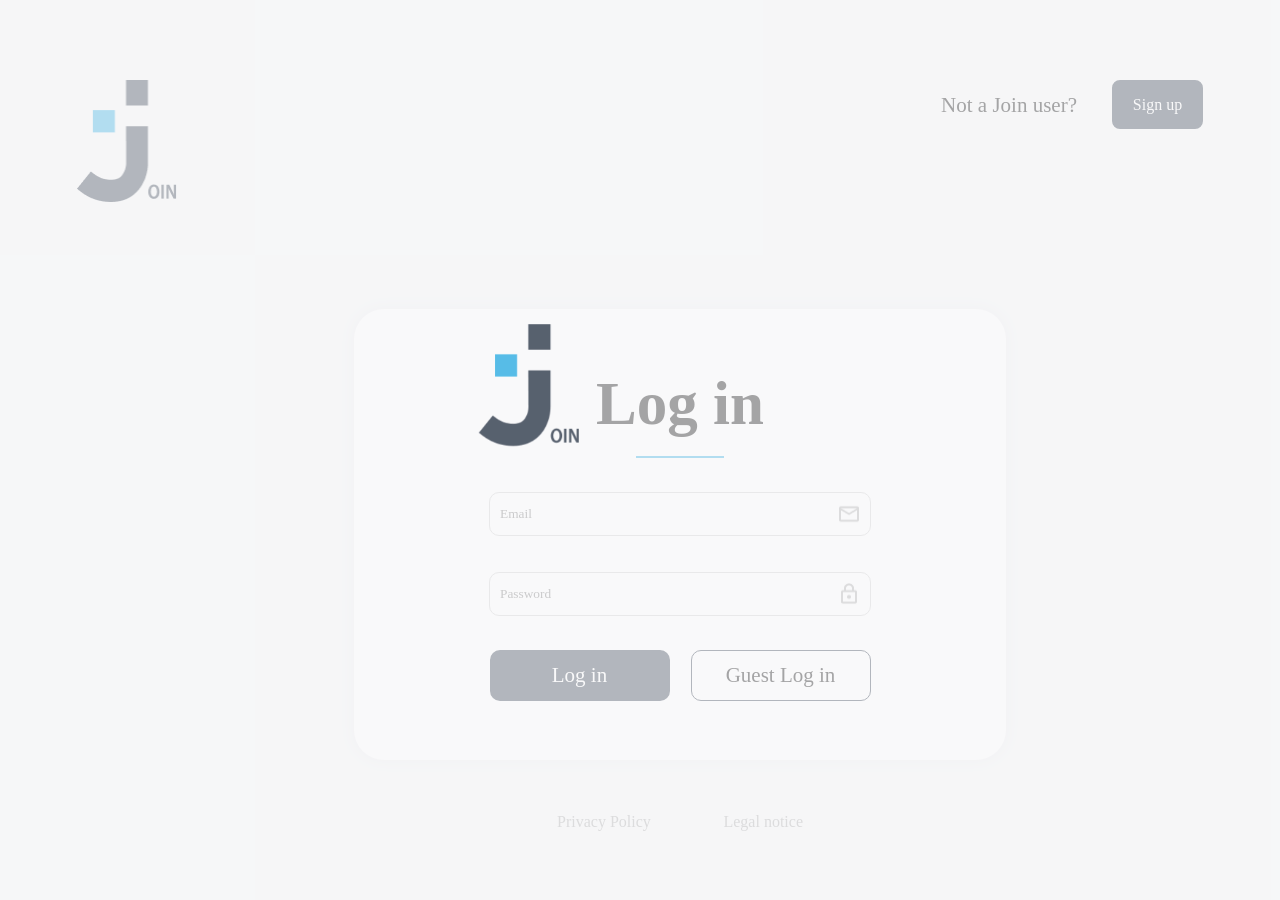
==== commit 31bd0eb0: "added new row with name triage" ====
--- a/HTML/board.html
+++ b/HTML/board.html
@@ -1,15 +1,15 @@
 <!DOCTYPE html>
 <html lang="de">
-  <head>
-    <meta charset="UTF-8" />
-    <meta name="viewport" content="width=device-width, initial-scale=1.0" />
-    <link rel="preconnect" href="https://fonts.googleapis.com" />
-    <link rel="preconnect" href="https://fonts.gstatic.com" crossorigin />
-    <link
-      href="https://fonts.googleapis.com/css2?family=Delius+Swash+Caps&family=Inter:ital,opsz,wght@0,14..32,100..900;1,14..32,100..900&family=Open+Sans:ital,wght@0,300..800;1,300..800&family=Raleway:ital,wght@0,100..900;1,100..900&display=swap"
-      rel="stylesheet"
-    />
-    <link rel="icon" type="image/x-icon" href="../Assets/favIcon.png" />
+
+<head>
+  <meta charset="UTF-8" />
+  <meta name="viewport" content="width=device-width, initial-scale=1.0" />
+  <link rel="preconnect" href="https://fonts.googleapis.com" />
+  <link rel="preconnect" href="https://fonts.gstatic.com" crossorigin />
+  <link
+    href="https://fonts.googleapis.com/css2?family=Delius+Swash+Caps&family=Inter:ital,opsz,wght@0,14..32,100..900;1,14..32,100..900&family=Open+Sans:ital,wght@0,300..800;1,300..800&family=Raleway:ital,wght@0,100..900;1,100..900&display=swap"
+    rel="stylesheet" />
+  <link rel="icon" type="image/x-icon" href="../Assets/favIcon.png" />
 
   <link rel="stylesheet" href="../style.css" />
   <link rel="stylesheet" href="../CSS/header.css" />
@@ -19,7 +19,7 @@
   <link rel="stylesheet" href="../CSS/addtaskOverlay.css" />
   <link rel="stylesheet" href="../CSS/responsive-board.css" />
   <link rel="stylesheet" href="../CSS/assets-board.css" />
-  
+
 
   <script src="../script.js"></script>
   <script src="../JS/board.js"></script>
@@ -32,246 +32,236 @@
   <script src="../JS/open-task.js"></script>
   <script src="../JS/template-board.js"></script>
 
-    <title>Board</title>
-  </head>
-  <body id="body" onload="userCheck()">
-    <div id="frame">
-      <div id="main-container">
-        <div id="header" w3-include-html="../HTML/header.html"></div>
-        <div class="board-container">
-          <div class="header-board hidden" id="sectionBoard">
-            <div class="section">
-              <h1>Board</h1>
-              <div id="add-task-mobile" onclick="openInputPage('todo')" class="add-task-board">
-                +
-              </div>
-            </div>
+  <title>Board</title>
+</head>
+
+<body id="body" onload="userCheck()">
+  <div id="frame">
+    <div id="main-container">
+      <div id="header" w3-include-html="../HTML/header.html"></div>
+      <div class="board-container">
+        <div class="header-board hidden" id="sectionBoard">
+          <div class="section">
+            <h1>Board</h1>
+            <div id="add-task-mobile" onclick="openInputPage('todo')" class="add-task-board">
+              +
+            </div>
+          </div>
+          <div class="search-container">
+            <input type="text" id="search" placeholder="Find Task" oninput="searchFromSearchInput()" />
+            <img class="search-icon" src="../Assets/search.png" alt="search-icon" />
+          </div>
+        </div>
+        <div class="header-board" id="sectionBoardPlus">
+          <h1>Board</h1>
+          <div class="section-board">
             <div class="search-container">
-              <input
-                type="text"
-                id="search"
-                placeholder="Find Task"
-                oninput="searchFromSearchInput()"/>
-              <img
-                class="search-icon"
-                src="../Assets/search.png"
-                alt="search-icon"/>
-            </div>
-          </div>
-          <div class="header-board" id="sectionBoardPlus">
-            <h1>Board</h1>
-            <div class="section-board">
-              <div class="search-container">
-                <input
-                  type="text"
-                  id="searchTask"
-                  placeholder="Find Task"
-                  oninput="searchFromSearchTaskInput()"/>
-                <img
-                  class="search-icon"
-                  src="../Assets/search.png"
-                  alt="search-icon"/>
-              </div>
-
-              <div onclick="openInputPage('todo')" class="add-task-board-plus">
-                + Add Task
-              </div>
-            </div>
-          </div>
-
-          <div class="board">
-            <div
-              class="column"
-              id="todo"
-              ondragover="allowDrop(event)"
-              ondrop="handleDrop(event)">
-              <div class="column-header">
-                <h2>To Do</h2>
-                <button onclick="openInputPage('todo')" class="add-task">
-                  +
-                </button>
-              </div>
-              <div class="task-list" id="taskList">
-                <div class="no-tasks">No tasks To do</div>
-              </div>
-              <div class="task-container" id="todo-tasks"></div>
-            </div>
-            <div
-              class="column"
-              id="in-progress"
-              ondragover="allowDrop(event)"
-              ondrop="handleDrop(event)">
-              <div class="column-header">
-                <h2>In Progress</h2>
-                <button onclick="openInputPage('in-progress')" class="add-task">
-                  +
-                </button>
-              </div>
-              <div class="task-list">
-                <div class="no-tasks">No tasks In progress</div>
-              </div>
-              <div
-                class="task-container in-progress"
-                id="in-progress-tasks">
-              </div>
-            </div>
-            <div
-              class="column"
-              id="await-feedback"
-              ondragover="allowDrop(event)"
-              ondrop="handleDrop(event)">
-              <div class="column-header">
-                <h2>Await Feedback</h2>
-                <button
-                  onclick="openInputPage('await-feedback')"
-                  class="add-task">
-                  +
-                </button>
-              </div>
-              <div class="task-list">
-                <div class="no-tasks">No tasks Await feedback</div>
-              </div>
-              <div
-                class="task-container await-feedback"
-                id="await-feedback-tasks"
-              ></div>
-            </div>
-            <div
-              class="column"
-              id="done"
-              ondragover="allowDrop(event)"
-              ondrop="handleDrop(event)">
-              <div class="column-header">
-                <h2>Done</h2>
-                <div></div>
-              </div>
-              <div class="task-list">
-                <div class="no-tasks">No tasks Done</div>
-              </div>
-              <div class="task-container done" id="done-tasks"></div>
-            </div>
-          </div>
-        </div>
-        <div id="taskModal" class="modal">
-          <div class="modal-content">
-            <span class="close-button" onclick="closeTaskModal()"
-                >&times;</span
-              >
-            <div class="task-modal">
-              <h3 id="modalCategory" class="category-label"></h3>
-              <h4 class="modalTitle" id="modalTitle"></h4>
-              <p class="modalDescription" id="modalDescription"></p>
-              <p class="modalDueDate">
-                <strong>Due date:</strong> <span id="modalDueDate"></span>
-              </p>
-              <p class="modalPriority">
-                <strong>Priority:</strong> <span id="modalPriority"></span>
-              </p>
-              <p><strong>Assigned To:</strong></p>
-              <div id="modalAssignedUsers"></div>
-              <p><strong>Subtasks:</strong></p>
-              <div id="modalSubtasks"></div>
-              <div class="modal-footer"></div>
-            </div>
-          </div>
-        </div>
-      </div>
-      <div class="hero" id="hero">
-        <div class="addtask-overlay">
-          <div class="title-arrow">
-            <h1>Add Task</h1>
-            <button id="close-overlay" onclick="closeOverlay()"><img src="../Assets/Close.png" alt=""></button>
-          </div>
-          <div class="form-container">
-            <div class="form-left">
-              <div class="input-containers">
-                <p>Title<span class="span">*</span></p>
-                <input class="title-input" type="text" placeholder="Enter a title" id="title-input" onchange="clearTitleError()"/>
-                <div class="erorr-msg" id="title-error"></div>
-              </div>
-              <div class="input-containers">
-                <p>Description<span class="span">*</span></p>
-                <textarea class="description-input" placeholder="Enter a Description" id="description" onchange="clearDescriptionError()"></textarea>
-                <div class="erorr-msg description-error" id="description-error"></div>
-              </div>
-              <div class="input-containers">
-                <p>Assigned to</p>
-                <div onclick="openDropDownMenuUserOverlay(), addUserToTaskOverlay()" class="drop-down">
-                  <div>Select contacts to assign</div>
-                  <div>
-                    <img class="drop-down-arrow" id="drop-down-arrow-contacts-overlay" src="../Assets/arrow_drop_downaa (1).png" alt="Arrow down"/>
-                  </div>
+              <input type="text" id="searchTask" placeholder="Find Task" oninput="searchFromSearchTaskInput()" />
+              <img class="search-icon" src="../Assets/search.png" alt="search-icon" />
+            </div>
+
+            <div onclick="openInputPage('todo')" class="add-task-board-plus">
+              + Add Task
+            </div>
+          </div>
+        </div>
+
+        <div class="board">
+          <div class="column" id="triage" ondragover="allowDrop(event)" ondrop="handleDrop(event)">
+            <div class="column-header">
+              <h2>Triage</h2>
+              <button onclick="openInputPage('triage')" class="add-task">
+                +
+              </button>
+            </div>
+            <div class="task-list" id="taskList">
+              <div class="no-tasks">No tasks Triage</div>
+            </div>
+            <div class="task-container" id="triage-tasks"></div>
+          </div>
+          <div class="column" id="todo" ondragover="allowDrop(event)" ondrop="handleDrop(event)">
+            <div class="column-header">
+              <h2>To Do</h2>
+              <button onclick="openInputPage('todo')" class="add-task">
+                +
+              </button>
+            </div>
+            <div class="task-list" id="taskList">
+              <div class="no-tasks">No tasks To do</div>
+            </div>
+            <div class="task-container" id="todo-tasks"></div>
+          </div>
+          <div class="column" id="in-progress" ondragover="allowDrop(event)" ondrop="handleDrop(event)">
+            <div class="column-header">
+              <h2>In Progress</h2>
+              <button onclick="openInputPage('in-progress')" class="add-task">
+                +
+              </button>
+            </div>
+            <div class="task-list">
+              <div class="no-tasks">No tasks In progress</div>
+            </div>
+            <div class="task-container in-progress" id="in-progress-tasks">
+            </div>
+          </div>
+          <div class="column" id="await-feedback" ondragover="allowDrop(event)" ondrop="handleDrop(event)">
+            <div class="column-header">
+              <h2>Await Feedback</h2>
+              <button onclick="openInputPage('await-feedback')" class="add-task">
+                +
+              </button>
+            </div>
+            <div class="task-list">
+              <div class="no-tasks">No tasks Await feedback</div>
+            </div>
+            <div class="task-container await-feedback" id="await-feedback-tasks"></div>
+          </div>
+          <div class="column" id="done" ondragover="allowDrop(event)" ondrop="handleDrop(event)">
+            <div class="column-header">
+              <h2>Done</h2>
+              <div></div>
+            </div>
+            <div class="task-list">
+              <div class="no-tasks">No tasks Done</div>
+            </div>
+            <div class="task-container done" id="done-tasks"></div>
+          </div>
+        </div>
+      </div>
+      <div id="taskModal" class="modal">
+        <div class="modal-content">
+          <span class="close-button" onclick="closeTaskModal()">&times;</span>
+          <div class="task-modal">
+            <h3 id="modalCategory" class="category-label"></h3>
+            <h4 class="modalTitle" id="modalTitle"></h4>
+            <p class="modalDescription" id="modalDescription"></p>
+            <p class="modalDueDate">
+              <strong>Due date:</strong> <span id="modalDueDate"></span>
+            </p>
+            <p class="modalPriority">
+              <strong>Priority:</strong> <span id="modalPriority"></span>
+            </p>
+            <p><strong>Assigned To:</strong></p>
+            <div id="modalAssignedUsers"></div>
+            <p><strong>Subtasks:</strong></p>
+            <div id="modalSubtasks"></div>
+            <div class="modal-footer"></div>
+          </div>
+        </div>
+      </div>
+    </div>
+    <div class="hero" id="hero">
+      <div class="addtask-overlay">
+        <div class="title-arrow">
+          <h1>Add Task</h1>
+          <button id="close-overlay" onclick="closeOverlay()"><img src="../Assets/Close.png" alt=""></button>
+        </div>
+        <div class="form-container">
+          <div class="form-left">
+            <div class="input-containers">
+              <p>Title<span class="span">*</span></p>
+              <input class="title-input" type="text" placeholder="Enter a title" id="title-input"
+                onchange="clearTitleError()" />
+              <div class="erorr-msg" id="title-error"></div>
+            </div>
+            <div class="input-containers">
+              <p>Description<span class="span">*</span></p>
+              <textarea class="description-input" placeholder="Enter a Description" id="description"
+                onchange="clearDescriptionError()"></textarea>
+              <div class="erorr-msg description-error" id="description-error"></div>
+            </div>
+            <div class="input-containers">
+              <p>Assigned to</p>
+              <div onclick="openDropDownMenuUserOverlay(), addUserToTaskOverlay()" class="drop-down">
+                <div>Select contacts to assign</div>
+                <div>
+                  <img class="drop-down-arrow" id="drop-down-arrow-contacts-overlay"
+                    src="../Assets/arrow_drop_downaa (1).png" alt="Arrow down" />
                 </div>
-                <div class="contact-list-container-overlay" id="contact-listOverlay"></div>
-                <div id="addedUersOverlay"></div>
-              </div>
-            </div>
-            <hr />
-            <div class="form-right">
-              <div class="input-containers">
-                <p>Due date<span class="span">*</span></p>
-                <input class="date-input" type="date" id="date-input" onchange="clearDateError()"/>
-                <div class="erorr-msg" id="date-error"></div>
-              </div>
-              <div class="prio-container">
-                <p>Prio</p>
-                <div class="prio-btn-container">
-                  <button onclick="changeColorPrioBtnOverlay('urgent')" id="btn-urgent-overlay" class="btn-prio-urgent">Urgent<img id="urgent-img-overlay" src="../Assets/prio_urgent.png" alt="Urgent"/></button>
-                  <button onclick="changeColorPrioBtnOverlay('medium')" id="btn-medium-overlay" class="btn-prio-medium-overlay">Medium<img id="medium-img-overlay" src="../Assets/prio_medium.png" alt="Medium"/></button>
-                  <button onclick="changeColorPrioBtnOverlay('low')" id="btn-low-overlay" class="btn-prio-low">Low<img id="low-img-overlay" src="../Assets/prio_low.png" alt="Low"/></button>
+              </div>
+              <div class="contact-list-container-overlay" id="contact-listOverlay"></div>
+              <div id="addedUersOverlay"></div>
+            </div>
+          </div>
+          <hr />
+          <div class="form-right">
+            <div class="input-containers">
+              <p>Due date<span class="span">*</span></p>
+              <input class="date-input" type="date" id="date-input" onchange="clearDateError()" />
+              <div class="erorr-msg" id="date-error"></div>
+            </div>
+            <div class="prio-container">
+              <p>Prio</p>
+              <div class="prio-btn-container">
+                <button onclick="changeColorPrioBtnOverlay('urgent')" id="btn-urgent-overlay"
+                  class="btn-prio-urgent">Urgent<img id="urgent-img-overlay" src="../Assets/prio_urgent.png"
+                    alt="Urgent" /></button>
+                <button onclick="changeColorPrioBtnOverlay('medium')" id="btn-medium-overlay"
+                  class="btn-prio-medium-overlay">Medium<img id="medium-img-overlay" src="../Assets/prio_medium.png"
+                    alt="Medium" /></button>
+                <button onclick="changeColorPrioBtnOverlay('low')" id="btn-low-overlay" class="btn-prio-low">Low<img
+                    id="low-img-overlay" src="../Assets/prio_low.png" alt="Low" /></button>
+              </div>
+            </div>
+            <div class="input-containers" id="input-category">
+              <p>Category<span>*</span></p>
+              <div class="drop-down" onclick="openDropDownMenuCategory()">
+                <div id="selected-category">Select task category</div>
+                <img class="drop-down-arrow" id="drop-down" src="../Assets/arrow_drop_downaa (1).png"
+                  alt="Arrow down" />
+                <div class="erorr-msg category-error" id="category-error"></div>
+              </div>
+              <div class="category-options hidden" id="categorySelect">
+                <div onclick="selectCategory('Technical Task')">
+                  Technical Task
                 </div>
-              </div>
-              <div class="input-containers" id="input-category">
-                <p>Category<span>*</span></p>
-                <div class="drop-down" onclick="openDropDownMenuCategory()">
-                  <div id="selected-category">Select task category</div>
-                    <img class="drop-down-arrow" id="drop-down" src="../Assets/arrow_drop_downaa (1).png" alt="Arrow down"/>
-                    <div class="erorr-msg category-error" id="category-error"></div>
-                </div>
-                <div class="category-options hidden" id="categorySelect">
-                  <div onclick="selectCategory('Technical Task')">
-                    Technical Task
-                  </div>
-                  <div onclick="selectCategory('User Story')">User Story</div>
-                </div>
-              </div>
-              <div class="input-containers">
-                <p>Subtasks</p>
-                <div class="subtask-container">
-                  <input oninput="toggleButtonVisibilityOverlay()" class="subtask-input" type="text" placeholder="Add new subtask" id="newSubtaskOverlay"/>
-                  <img onclick="toggleButtonVisibilityOverlay(true)" id="confirm-subtask-btn-overlay" class="plus-img" src="../Assets/Subtasks +.png" alt=""/>
-                  <button class="add-subtask" id="confirmButton-overlay" onclick="addSubtask()"><img src="../Assets/check_blue.png" alt="" /></button>
-                  <span class="linie-overlay" id="linie-overlay" onclick="cancelSubtaskOverlay()">|</span>
-                  <button class="cancle-subtask" id="cancelButton-overlay" onclick="cancelSubtaskOverlay()"><img src="../Assets/iconoir_cancel.png" alt="" /></button>
-                </div>
-                <div id="subtaskLabels" class="subtask-label-container-overlay"></div>
-                <p class="required">This field is required<span>*</span></p>
-              </div>
-            </div>
-          </div>
-          <div class="add-clear-task">
-            <div>
-              <p>This field is required<span>*</span></p>
-            </div>
-            <div class="clear-addTask-container">
-              <button onclick="clearTask()" class="clear-btn">Clear <img src="../Assets/iconoir_cancel.png" alt=""/></button>
-              <button onclick="checkAddTaks()" class="creatTask-btn">Creat Task <img src="../Assets/check.png" alt=""/></button>
-            </div>
-          </div>
-        </div>
-      </div>
-      <div class="overlay-msg" id="add-task-msg">
-        <div class="msg-container">
+                <div onclick="selectCategory('User Story')">User Story</div>
+              </div>
+            </div>
+            <div class="input-containers">
+              <p>Subtasks</p>
+              <div class="subtask-container">
+                <input oninput="toggleButtonVisibilityOverlay()" class="subtask-input" type="text"
+                  placeholder="Add new subtask" id="newSubtaskOverlay" />
+                <img onclick="toggleButtonVisibilityOverlay(true)" id="confirm-subtask-btn-overlay" class="plus-img"
+                  src="../Assets/Subtasks +.png" alt="" />
+                <button class="add-subtask" id="confirmButton-overlay" onclick="addSubtask()"><img
+                    src="../Assets/check_blue.png" alt="" /></button>
+                <span class="linie-overlay" id="linie-overlay" onclick="cancelSubtaskOverlay()">|</span>
+                <button class="cancle-subtask" id="cancelButton-overlay" onclick="cancelSubtaskOverlay()"><img
+                    src="../Assets/iconoir_cancel.png" alt="" /></button>
+              </div>
+              <div id="subtaskLabels" class="subtask-label-container-overlay"></div>
+              <p class="required">This field is required<span>*</span></p>
+            </div>
+          </div>
+        </div>
+        <div class="add-clear-task">
+          <div>
+            <p>This field is required<span>*</span></p>
+          </div>
+          <div class="clear-addTask-container">
+            <button onclick="clearTask()" class="clear-btn">Clear <img src="../Assets/iconoir_cancel.png"
+                alt="" /></button>
+            <button onclick="checkAddTaks()" class="creatTask-btn">Creat Task <img src="../Assets/check.png"
+                alt="" /></button>
+          </div>
+        </div>
+      </div>
+    </div>
+    <div class="overlay-msg" id="add-task-msg">
+      <div class="msg-container">
         <div class="msg-box" id="msgBox">You added task sucsessfuly</div>
       </div>
-      </div>
-      <div id="nav-bar" w3-include-html="../HTML/nav-bar.html"></div>
-      <script src="../JS/template.js"></script>
-      <script src="../JS/add-task-overlay.js"></script>
-      <script src="../JS/add-task-overlay-subtask.js"></script>
-      <script src="../JS/add-task-overlay-prio.js"></script>
-      <script src="../JS/template-board.js"></script>
-      <link rel="stylesheet" href="../CSS/responsive-board.css"/>
     </div>
-  </body>
-</html>
+    <div id="nav-bar" w3-include-html="../HTML/nav-bar.html"></div>
+    <script src="../JS/template.js"></script>
+    <script src="../JS/add-task-overlay.js"></script>
+    <script src="../JS/add-task-overlay-subtask.js"></script>
+    <script src="../JS/add-task-overlay-prio.js"></script>
+    <script src="../JS/template-board.js"></script>
+    <link rel="stylesheet" href="../CSS/responsive-board.css" />
+  </div>
+</body>
+
+</html>
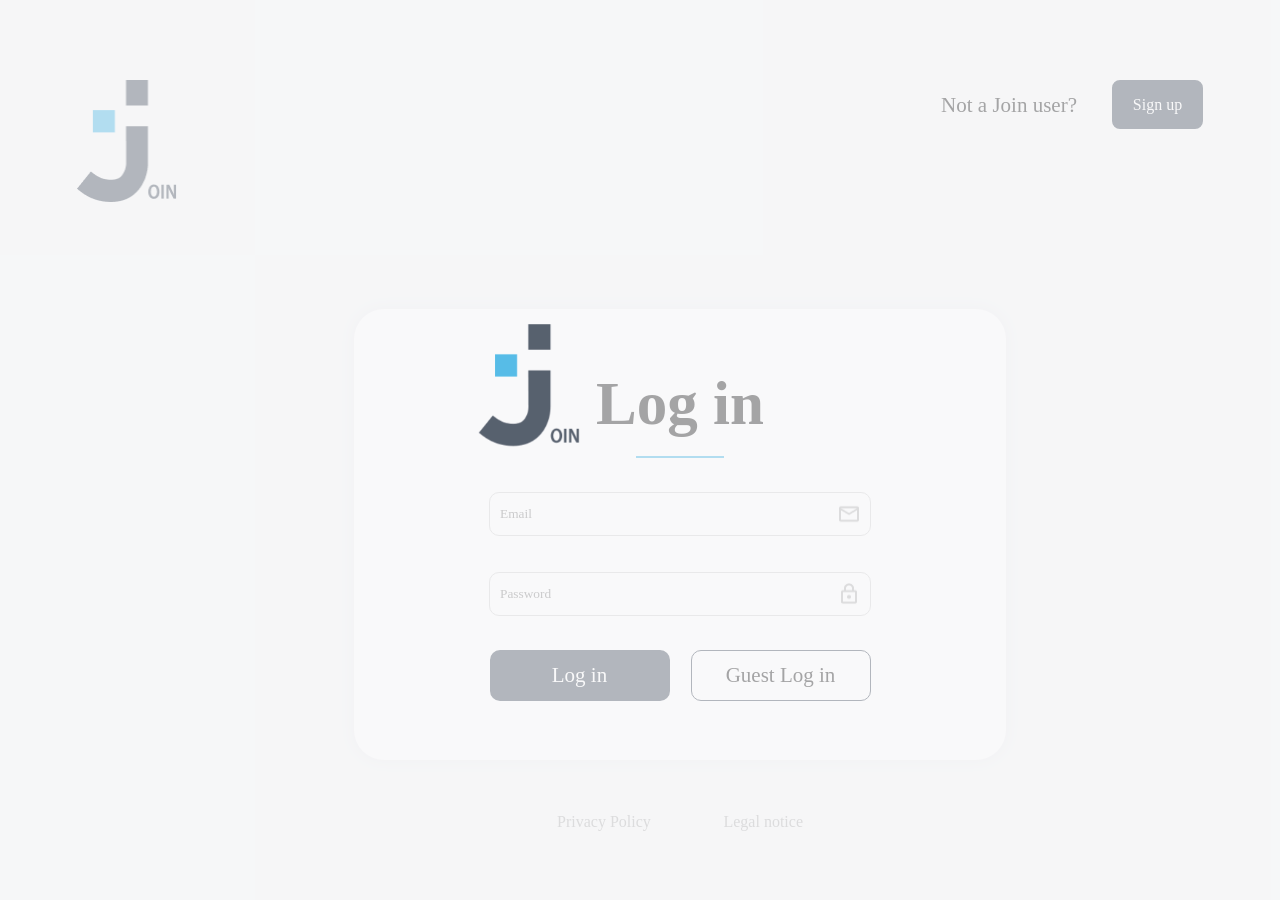
==== commit 7ea8a9e7: "adjusted responsiv for new row" ====
--- a/HTML/board.html
+++ b/HTML/board.html
@@ -135,6 +135,9 @@
             <h3 id="modalCategory" class="category-label"></h3>
             <h4 class="modalTitle" id="modalTitle"></h4>
             <p class="modalDescription" id="modalDescription"></p>
+            <p class="modal-creator">
+              <strong>Creator:</strong> <span id="modalCreator"></span>
+            </p>
             <p class="modalDueDate">
               <strong>Due date:</strong> <span id="modalDueDate"></span>
             </p>
--- a/CSS/board.css
+++ b/CSS/board.css
@@ -23,8 +23,8 @@
 .board-container {
   margin-top: 110px;
   margin-left: 91px;
-  margin-right: 110px;
-  max-width:1200px
+  margin-right: 40px;
+  max-width:1920px
 }
 
 .header-board {
--- a/CSS/responsive-board.css
+++ b/CSS/responsive-board.css
@@ -26,7 +26,7 @@
     }
   }
   
-  @media (min-width: 1355px) {
+  @media (min-width: 1640px) {
     h2 {
       font-size: 12px;
     }
@@ -76,7 +76,7 @@
   
   }
   
-  @media (max-width: 1355px) {
+  @media (max-width: 1640px) {
     .search-container {
       width: auto;
     }
--- a/CSS/responsive-board.css
+++ b/CSS/responsive-board.css
@@ -26,7 +26,7 @@
     }
   }
   
-  @media (min-width: 1355px) {
+  @media (min-width: 1640px) {
     h2 {
       font-size: 12px;
     }
@@ -76,7 +76,7 @@
   
   }
   
-  @media (max-width: 1355px) {
+  @media (max-width: 1640px) {
     .search-container {
       width: auto;
     }
